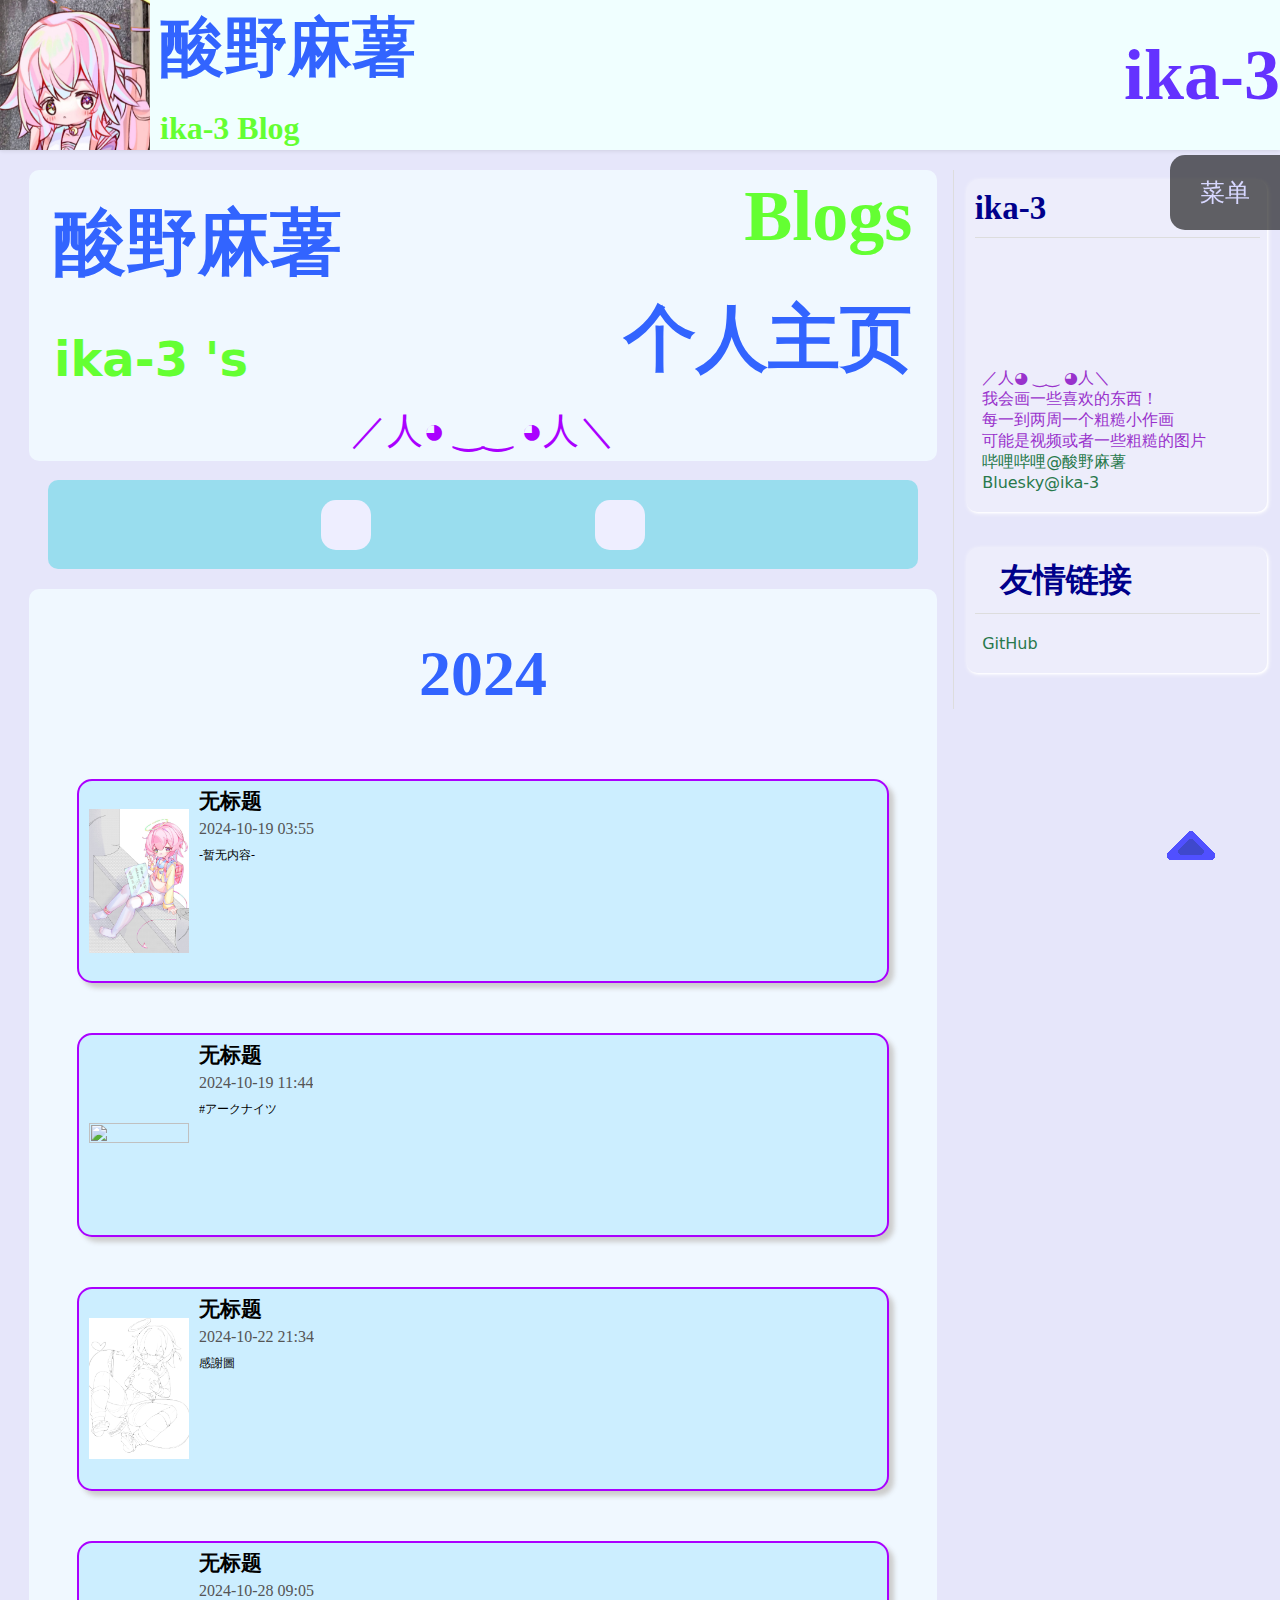
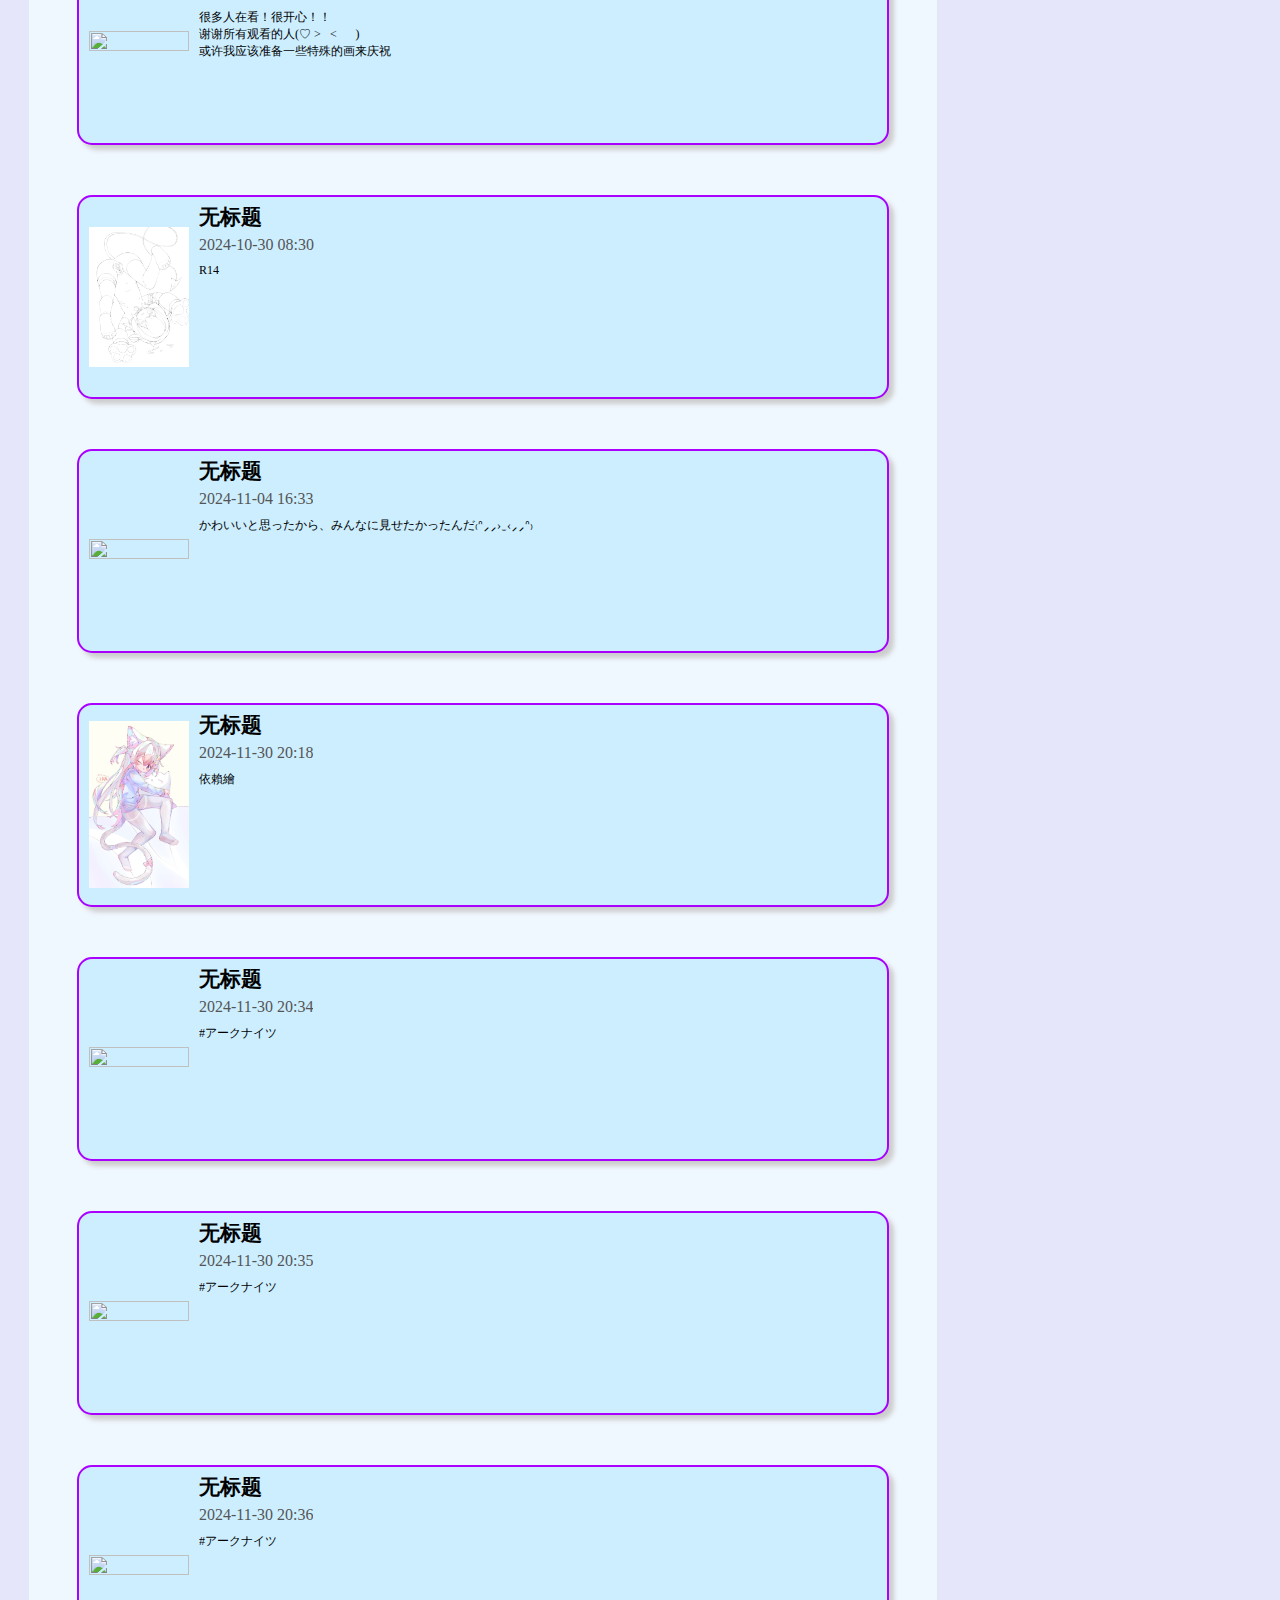
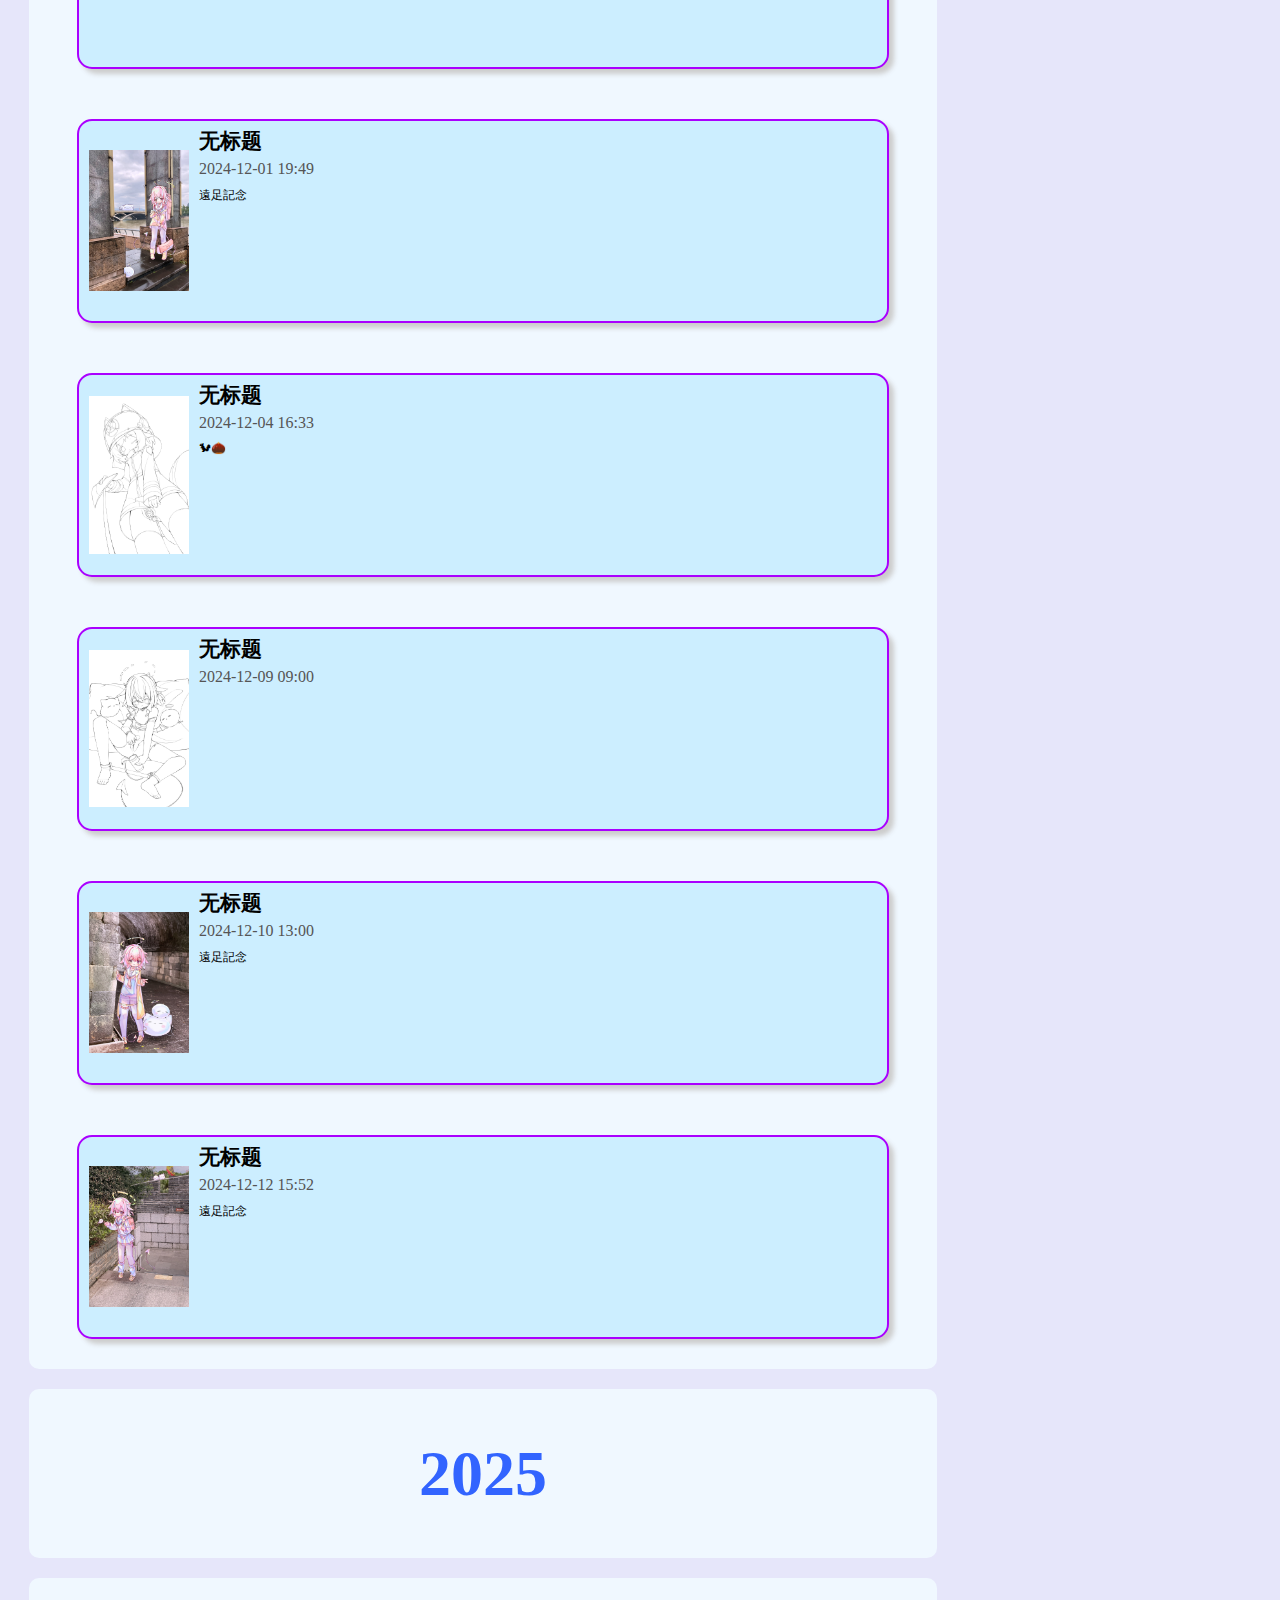
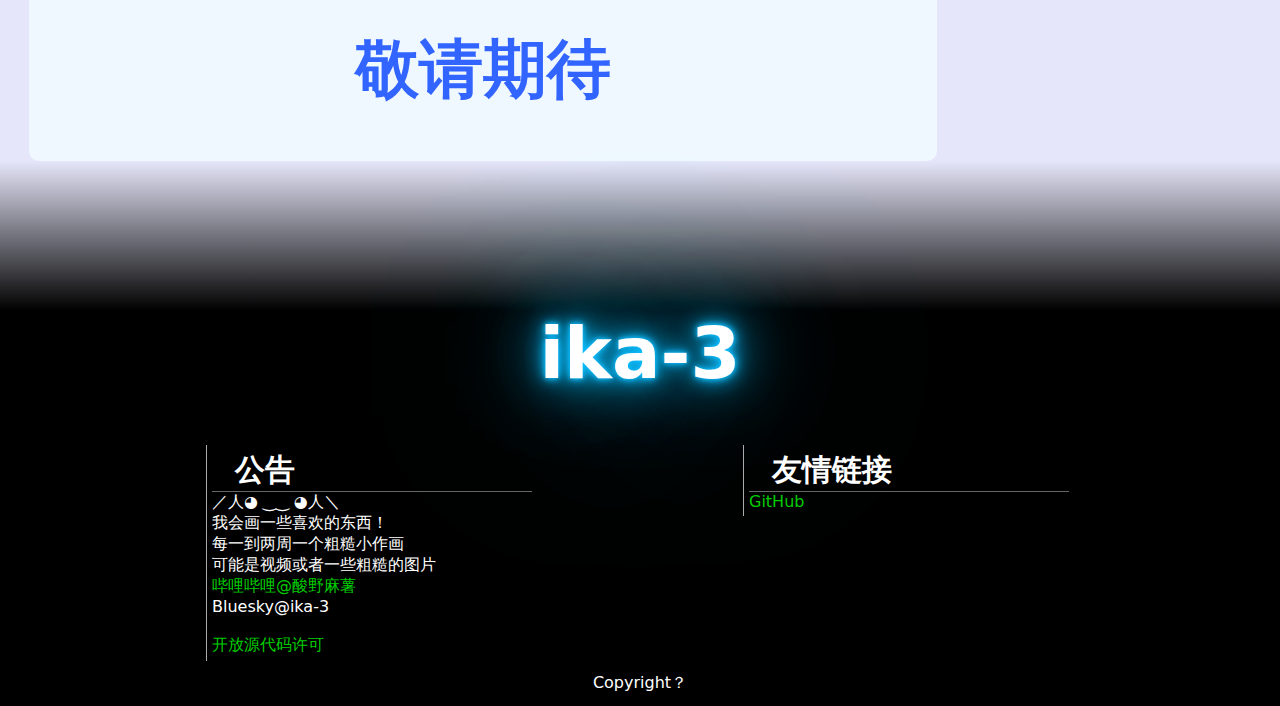
==== blogs/index.html @ 6da3a770 "Add files via upload" ====
<!DOCTYPE html>
<html>
<head>
	<meta charset="utf-8">
	<title>博客 - ika-3</title>
	<link rel="stylesheet" type="text/css" href="..\regular.css">
	<link rel="stylesheet" type="text/css" href="blog.css">
	<script type="text/javascript" language="JavaScript" src="..\jquery-3.7.1.min.js"></script>
	<script type="text/javascript" language="JavaScript" src="..\regular.js"></script>
</head>
<body>
	<header class="normal-header">
		<img src="../media/icon-square.png" class="normal-header-icon">
		<div class="normal-header-main">
			<div class="normal-header-left">
				<font class="normal-header-left-t1">酸野麻薯</font><br>
				<font class="normal-header-left-t2">ika-3 Blog</font>
			</div>
			<div class="normal-header-right">
				<b>ika-3</b>
			</div>
		</div>
	</header>
<div class="main-flex">
<div class="main-box">
	<section id="section0">
		<div class="section0-box1">
			<div class="s-b-1-1">酸野麻薯</div>
			<div class="s-b-1-2">ika-3 's</div>
		</div>
		<div class="section0-box2">
			<div class="s-b-2-1"><b>Blogs</b></div>
			<div class="s-b-2-2">个人主页</div>
		</div>
		<div class="section0-bottom">／人◕ ‿‿ ◕人＼</div>
	</section>
		<div class="setting-box">
			<input type="checkbox" id="darkmode-chb" class="setting-chb">
			<label for="darkmode-chb" class="darkmode-chb-lable setting-chb-lable"></label>
			<input type="checkbox" id="greenmode-chb" class="setting-chb">
			<label for="greenmode-chb" class="greenmode-chb-lable setting-chb-lable"></label>
		</div>
	<section id="section1">
		<h1>2024</h1>
		<div class="bookcard-box">
			<a href="2024101901.html" class="bookcard" target="_blank">
				<img src="../media/pic/2024101901.jpg" class="bookcard-cover">
				<div class="bookcard-informationbox">
					<div class="bookcard-infobox">
						<div class="bookcard-info">
							<p class="bookcard-title">无标题</p>
							<p class="bookcard-author">2024-10-19 03:55</p>
						</div>
					</div>
					<div class="bookcard-introductionbox">
						<p class="bookcard-introduction">-暂无内容-</p>
					</div>
				</div>
			</a>
			<a href="2024101902.html" class="bookcard" target="_blank">
				<img src="../media/cover/none.png" class="bookcard-cover">
				<div class="bookcard-informationbox">
					<div class="bookcard-infobox">
						<div class="bookcard-info">
							<p class="bookcard-title">无标题</p>
							<p class="bookcard-author">2024-10-19 11:44</p>
						</div>
					</div>
					<div class="bookcard-introductionbox">
						<p class="bookcard-introduction">#アークナイツ</p>
					</div>
				</div>
			</a>
			<a href="2024102201.html" class="bookcard" target="_blank">
				<img src="../media/pic/2024102201.jpg" class="bookcard-cover">
				<div class="bookcard-informationbox">
					<div class="bookcard-infobox">
						<div class="bookcard-info">
							<p class="bookcard-title">无标题</p>
							<p class="bookcard-author">2024-10-22 21:34</p>
						</div>
					</div>
					<div class="bookcard-introductionbox">
						<p class="bookcard-introduction">感謝圖</p>
					</div>
				</div>
			</a>
			<a href="2024102801.html" class="bookcard" target="_blank">
				<img src="../media/pic/2024102801.jpg" class="bookcard-cover">
				<div class="bookcard-informationbox">
					<div class="bookcard-infobox">
						<div class="bookcard-info">
							<p class="bookcard-title">无标题</p>
							<p class="bookcard-author">2024-10-28 09:05</p>
						</div>
					</div>
					<div class="bookcard-introductionbox">
						<p class="bookcard-introduction">很多人在看！很开心！！<br>谢谢所有观看的人(♡ >𖥦<⸝⸝)<br>或许我应该准备一些特殊的画来庆祝</p>
					</div>
				</div>
			</a>
			<a href="2024103001.html" class="bookcard" target="_blank">
				<img src="../media/pic/2024103001.jpg" class="bookcard-cover">
				<div class="bookcard-informationbox">
					<div class="bookcard-infobox">
						<div class="bookcard-info">
							<p class="bookcard-title">无标题</p>
							<p class="bookcard-author">2024-10-30 08:30</p>
						</div>
					</div>
					<div class="bookcard-introductionbox">
						<p class="bookcard-introduction">R14</p>
					</div>
				</div>
			</a>
			<a href="2024110401.html" class="bookcard" target="_blank">
				<img src="../media/pic/2024110401.jpg" class="bookcard-cover">
				<div class="bookcard-informationbox">
					<div class="bookcard-infobox">
						<div class="bookcard-info">
							<p class="bookcard-title">无标题</p>
							<p class="bookcard-author">2024-11-04 16:33</p>
						</div>
					</div>
					<div class="bookcard-introductionbox">
						<p class="bookcard-introduction">かわいいと思ったから、みんなに見せたかったんだ₍ᐢ⸝⸝›   ̫ ‹⸝⸝ᐢ₎</p>
					</div>
				</div>
			</a>
			<a href="2024113001.html" class="bookcard" target="_blank">
				<img src="../media/pic/2024113001.jpg" class="bookcard-cover">
				<div class="bookcard-informationbox">
					<div class="bookcard-infobox">
						<div class="bookcard-info">
							<p class="bookcard-title">无标题</p>
							<p class="bookcard-author">2024-11-30 20:18</p>
						</div>
					</div>
					<div class="bookcard-introductionbox">
						<p class="bookcard-introduction">依賴繪</p>
					</div>
				</div>
			</a>
			<a href="2024113002.html" class="bookcard" target="_blank">
				<img src="../media/pic/2024113002.jpg" class="bookcard-cover">
				<div class="bookcard-informationbox">
					<div class="bookcard-infobox">
						<div class="bookcard-info">
							<p class="bookcard-title">无标题</p>
							<p class="bookcard-author">2024-11-30 20:34</p>
						</div>
					</div>
					<div class="bookcard-introductionbox">
						<p class="bookcard-introduction">#アークナイツ</p>
					</div>
				</div>
			</a>
			<a href="2024113003.html" class="bookcard" target="_blank">
				<img src="../media/pic/2024113003.jpg" class="bookcard-cover">
				<div class="bookcard-informationbox">
					<div class="bookcard-infobox">
						<div class="bookcard-info">
							<p class="bookcard-title">无标题</p>
							<p class="bookcard-author">2024-11-30 20:35</p>
						</div>
					</div>
					<div class="bookcard-introductionbox">
						<p class="bookcard-introduction">#アークナイツ</p>
					</div>
				</div>
			</a>
			<a href="2024113004.html" class="bookcard" target="_blank">
				<img src="../media/pic/2024113004.jpg" class="bookcard-cover">
				<div class="bookcard-informationbox">
					<div class="bookcard-infobox">
						<div class="bookcard-info">
							<p class="bookcard-title">无标题</p>
							<p class="bookcard-author">2024-11-30 20:36</p>
						</div>
					</div>
					<div class="bookcard-introductionbox">
						<p class="bookcard-introduction">#アークナイツ</p>
					</div>
				</div>
			</a>
			<a href="2024120101.html" class="bookcard" target="_blank">
				<img src="../media/pic/2024120101.jpg" class="bookcard-cover">
				<div class="bookcard-informationbox">
					<div class="bookcard-infobox">
						<div class="bookcard-info">
							<p class="bookcard-title">无标题</p>
							<p class="bookcard-author">2024-12-01 19:49</p>
						</div>
					</div>
					<div class="bookcard-introductionbox">
						<p class="bookcard-introduction">遠足記念</p>
					</div>
				</div>
			</a>
			<a href="2024120401.html" class="bookcard" target="_blank">
				<img src="../media/pic/2024120401.jpg" class="bookcard-cover">
				<div class="bookcard-informationbox">
					<div class="bookcard-infobox">
						<div class="bookcard-info">
							<p class="bookcard-title">无标题</p>
							<p class="bookcard-author">2024-12-04 16:33</p>
						</div>
					</div>
					<div class="bookcard-introductionbox">
						<p class="bookcard-introduction">🐿🌰</p>
					</div>
				</div>
			</a>
			<a href="2024120901.html" class="bookcard" target="_blank">
				<img src="../media/pic/2024120901.jpg" class="bookcard-cover">
				<div class="bookcard-informationbox">
					<div class="bookcard-infobox">
						<div class="bookcard-info">
							<p class="bookcard-title">无标题</p>
							<p class="bookcard-author">2024-12-09 09:00</p>
						</div>
					</div>
					<div class="bookcard-introductionbox">
						<p class="bookcard-introduction"></p>
					</div>
				</div>
			</a>
			<a href="2024121010.html" class="bookcard" target="_blank">
				<img src="../media/pic/2024121010.jpg" class="bookcard-cover">
				<div class="bookcard-informationbox">
					<div class="bookcard-infobox">
						<div class="bookcard-info">
							<p class="bookcard-title">无标题</p>
							<p class="bookcard-author">2024-12-10 13:00</p>
						</div>
					</div>
					<div class="bookcard-introductionbox">
						<p class="bookcard-introduction">遠足記念</p>
					</div>
				</div>
			</a>
			<a href="2024121210.html" class="bookcard" target="_blank">
				<img src="../media/pic/2024121210.jpg" class="bookcard-cover">
				<div class="bookcard-informationbox">
					<div class="bookcard-infobox">
						<div class="bookcard-info">
							<p class="bookcard-title">无标题</p>
							<p class="bookcard-author">2024-12-12 15:52</p>
						</div>
					</div>
					<div class="bookcard-introductionbox">
						<p class="bookcard-introduction">遠足記念</p>
					</div>
				</div>
			</a>
		</div>
	</section>
	<section id="section2">
		<h1>2025</h1>
	</section>
	<section id="section3">
		<h1>敬请期待</h1>
	</section>
</div>
<div class="main-sidebox">
	<div class="main-sidebox-section">
		<div class="main-sidebox-section-h">ika-3</div>
		<div class="main-sidebox-siteicon-pic"></div>
		<script>sidebox_notice();</script><noscript>这里需要使用 JavaScript 进行加载！</noscript>
	</div>
	<div class="main-sidebox-section">
		<div class="main-sidebox-section-h"><i class="fas fa-link"></i>友情链接</div>
		<script>sidebox_links();</script><noscript>这里需要使用 JavaScript 进行加载！</noscript>
	</div>
</div>
</div>
	<footer>
		<div class="footer-linear-gradient"></div>
		<div class="footer-top">ika-3</div>
		<div class="footer-main">
			<div class="footer-section">
				<div class="footer-section-h"><i class="fas fa-list"></i>公告</div>
				<script>footer_notice();</script><noscript>这里需要使用 JavaScript 进行加载！</noscript><br>
				<br><a href="LICENSE.html">开放源代码许可</a>
			</div>
			<div class="footer-section">
				<div class="footer-section-h"><i class="fas fa-link"></i>友情链接</div>
				<script>footer_links();</script><noscript>这里需要使用 JavaScript 进行加载！</noscript>
			</div>
		</div>
		<div class="footer-bottom"><script>copyright();</script><noscript>这里需要使用 JavaScript 进行加载Copyright！<br>Copyright？</noscript></div>
	</footer>
	<header class="flex-header flex-header-hide" id="FlexHeader">
		<div class="header-main">
			<ul class="header-left">
				<li class="header-icon-box header-left-li">
					<a href="index.html" title="EFH5"><img src="media/icon.png" class="header-icon"></a>
				</li>
				<li class="header-left-li"><a href="..\index.html" class="header-at">首页</a></li>
				<li class="header-left-li"><a href="index.html">博客</a></li>
				<li class="header-left-li"><a href="new.html">最新</a></li>
				<li class="header-left-li"><a href="https://space.bilibili.com/3493121195248214/"><i class="fas fa-link"></i>哔哩哔哩</a></li>
				<li class="header-left-li"><a href="https://bsky.app/profile/ika-3.bsky.social/"><i class="fas fa-link"></i>Bluesky</a></li>
			</ul>
		</div>
	</header>
	<nav class="page-nav">
		<input type="checkbox" id="nav-chb">
		<label for="nav-chb" class="page-nav-lable">菜单</label>
		<div id="nav-box">
			<ul>
				<li class="page-nav-li"><a href="#section0" id="pnav0" class="page-nav-a page-nav-at">页首</a></li>
				<li class="page-nav-li"><a href="#section1" id="pnav1" class="page-nav-a">2024</a></li>
				<li class="page-nav-li"><a href="#section2" id="pnav2" class="page-nav-a">2025</a></li>
				<li class="page-nav-li"><a href="#section2" id="pnav3" class="page-nav-a">敬请期待</a></li>
				<li class="page-nav-li"><a href="#" class="page-nav-a">回到顶部</a></li>
			</ul>
		</div>
		<script>
			$(function() {
				$(window).scroll(function() {
					//为页面添加页面滚动监听事件
					var wst = $(window).scrollTop() //滚动条距离顶端值
					console.log("滚动条距离顶端值:" + wst)
					var len = 4;
					for (i = 0; i < len; i++) { //加循环
						console.log("section" + i + "距离顶端值:" + $("#section" + i).offset().top);
						var next = i + 1;
						var itemOffsetTop = $("#section" + i).offset().top;
						console.log(i);
						if (i === (len - 1)) {
							var condition = itemOffsetTop <= wst;
						} else {
							var itemNextOffsetTop = $("#section" + next).offset().top;
							var condition = itemOffsetTop <= wst && itemNextOffsetTop >= wst;
						}
						if (condition) { //判断滚动条位置
							$('a').removeClass("page-nav-at"); //清除c类
							$("#pnav" + i).addClass("page-nav-at"); //给当前导航加c类
						}
					}
				})
				$('#nav a').click(function() {
					$('#nav a').removeClass("c");
					$(this).addClass("c");
				});
			});
		</script>
		<a href="#" class="back-to-top"></a>
	</nav>
</body>
</html>
---- blogs/blog.css ----
/* Style */
/* blog styles */
:root{
	--bookcard-bgcolor:#CEF;
	--bookcard-color:#000;
	--bookcard-author-color:#555;}
@media (prefers-color-scheme: dark){
	:root{
		--bookcard-bgcolor:#004;
		--bookcard-color:#C4C8F2;
		--bookcard-author-color:#AEFD;
	}
}
.colorfulmode{
	--bookcard-bgcolor:#CEF;
	--bookcard-color:#000;
	--bookcard-author-color:#555;}
.darkmode{
	--bookcard-bgcolor:#004;
	--bookcard-color:#C4C8F2;
	--bookcard-author-color:#AEFD;}
/*article*/
article{font-family: miui,"Microsoft YaHei", "WenQuanYi Micro Hei", system-ui,-apple-system,"lucida grande", "lucida sans unicode", lucida, helvetica, "Hiragino Sans GB", BlinkMacSystemFont,Segoe UI,Helvetica Neue,Helvetica,Arial,sans-serif,Apple Color Emoji,Segoe UI Emoji,Segoe UI Symbol, "MiSans";}
article h1{
	border-top: 1px solid #A0F;
	border-bottom: 1px solid #A0F;
	clear: both;}
article h2,article h3,article h4{
	border-top: 1px solid #3264FF;
	border-bottom: 1px solid #3264FF;
	clear: both;
	text-align: center;}
article h3{color: #3264FF;}
article h3 a{color: #3264FF;}
.content-box{
	clear: both;
}
/*content in book*/
.content1{
	font-family: "MiSans";
	font-weight: 900;
	margin-left: 6%;}
.content1-{
	font-family: "MiSans";
	font-weight: 900;
	margin-left: 6%;
	color: #AAA;}
.content1-:hover{
	font-family: "MiSans";
	font-weight: 900;
	margin-left: 6%;
	color: #AAA;}
.content2{
	font-family: "MiSans";
	font-weight: 700;
	margin-left: 8%;}
.content2-{
	font-family: "MiSans";
	font-weight: 700;
	margin-left: 6%;
	color: #AAA;}
.content2-:hover{
	font-family: "MiSans";
	font-weight: 700;
	margin-left: 6%;
	color: #AAA;}
.content3{
	font-family: "MiSans";
	font-weight: 500;
	margin-left: 10%;}
.content3-{
	font-family: "MiSans";
	font-weight: 500;
	margin-left: 6%;
	color: #AAA;}
.content3-:hover{
	font-family: "MiSans";
	font-weight: 500;
	margin-left: 6%;
	color: #AAA;}
/*picture*/
.title-pic{
	width: 100%;}
.book-pic{
	width: auto;
	max-width: 100%;
	max-height: calc(100vh - 100px);
	clear: left;
	box-shadow: 3px 3px 3px #c7c7c7;}
/*others*/
#nav-box{
	width: 33%;
	right: calc(10px - 33%);
	overflow-y: auto;}
.bookcard,#section2{
	-webkit-touch-callout: none;
	-webkit-user-select: none;
	-khtml-user-select: none;
	-moz-user-select: none;
	-ms-user-select: none;
	user-select: none;}
/* article parts */
/*bookinfo*/
.bookinfo{
	display: flex;flex-wrap: nowrap;
}
.bookinfo-box{
	padding: 0 3%;
}
.cover{
	margin: 0 5%;
	border-style: solid solid solid solid;
	border-width: 1px;
	border-radius: 0.5em;
	border: 1px solid #146eb4;
	box-shadow: 5px 5px 5px #c7c7c7;}
@media (orientation: portrait){
	.bookinfo{flex-direction: row;}
	.cover{max-width: 50%;height: fit-content;max-height: 50vh;}
}
@media (orientation: landscape){
	.bookinfo{flex-direction: row;}
	.cover{max-width: 23%;height: fit-content;}
}
/* Tools小部件 */
/* book card */
.bookcard-chb-lable::before{content: "\F00B";font-family: "Font Awesome 6 Free";font-weight: 900;}
#bookcard-chb:checked ~ .bookcard-chb-lable::before{content: "\F009";}

.bookcard-box{
	display: flex;
	justify-content: space-evenly;
	flex-wrap: wrap;
	flex-direction: row;}
.bookcard{
	color: var(--bookcard-color);
	background-color: var(--bookcard-bgcolor);
	height: 200px;
	box-shadow: 5px 5px 5px #CCC;
	display: flex;
	flex-wrap: nowrap;
	align-items: center;
	overflow: hidden;
	font-family: "MiSans";
	font-weight: 500;
	transition: 1s all;}
.bookcard:focus-visible{outline: none;border: 5px solid #A0F;}
.bookcard-cover{
	width: 100px;
	margin: 10px;
	height: fit-content;
	display: block;}
.bookcard-informationbox{
	display: flex;
	flex-direction: column;
	justify-content: space-between;
	height: 100%;width: calc(100% - 120px);}
.bookcard-infobox{
	display: flex;
	flex-direction: row;
	flex-wrap: nowrap;
	align-content: center;
	justify-content: space-between;
	width: 100%;}
.bookcard-rightmask{
	width: 0;
	box-shadow: var(--bookcard-bgcolor) -1px 0px 10px 10px, var(--bookcard-bgcolor) -1px 0px 30px 20px, var(--bookcard-bgcolor) -1px 0px 40px 20px;}
.bookcard-info{
	width: max-content;
	max-width: 100%;
	display: flex;
	flex-direction: column;}
.bookcard-title{
	margin: 5px 0;
	font-size: 16pt;
	font-weight: 900;
	max-height: 42pt;
	white-space: nowrap;
	overflow: hidden;}
.bookcard-author{
	margin: 0;
	color: var(--bookcard-author-color);
	font-size:12pt;
	white-space: nowrap;
	overflow: hidden;}
.bookcard-introductionbox{
	width: 100%;
	height: calc(100% - 66px);
	display: flex;
	flex-direction: column;
	overflow: hidden;}
.bookcard-introduction{
	width: 100%;height: 100%;
	overflow: hidden;
	margin: 0;
	font-size: 9pt;}
.bookcard-intromask{
	width: 100%;
	height: 0;
	box-shadow: var(--bookcard-bgcolor) -1px 0px 15px 10px, var(--bookcard-bgcolor) -1px 0px 30px 20px;}
.bookcard{
	margin: 25px 15px;
	width: 90%;
	border-radius: 15px;
	border: 2px solid #A0F;
}
@media (orientation: landscape){
	.bookcard-box>:nth-child(1){
		border-top-left-radius: 15px;
		border-top-right-radius: 15px;
	}
	.bookcard-box>:nth-last-child(1){
		border-bottom-left-radius: 15px;
		border-bottom-right-radius: 15px;
	}
}
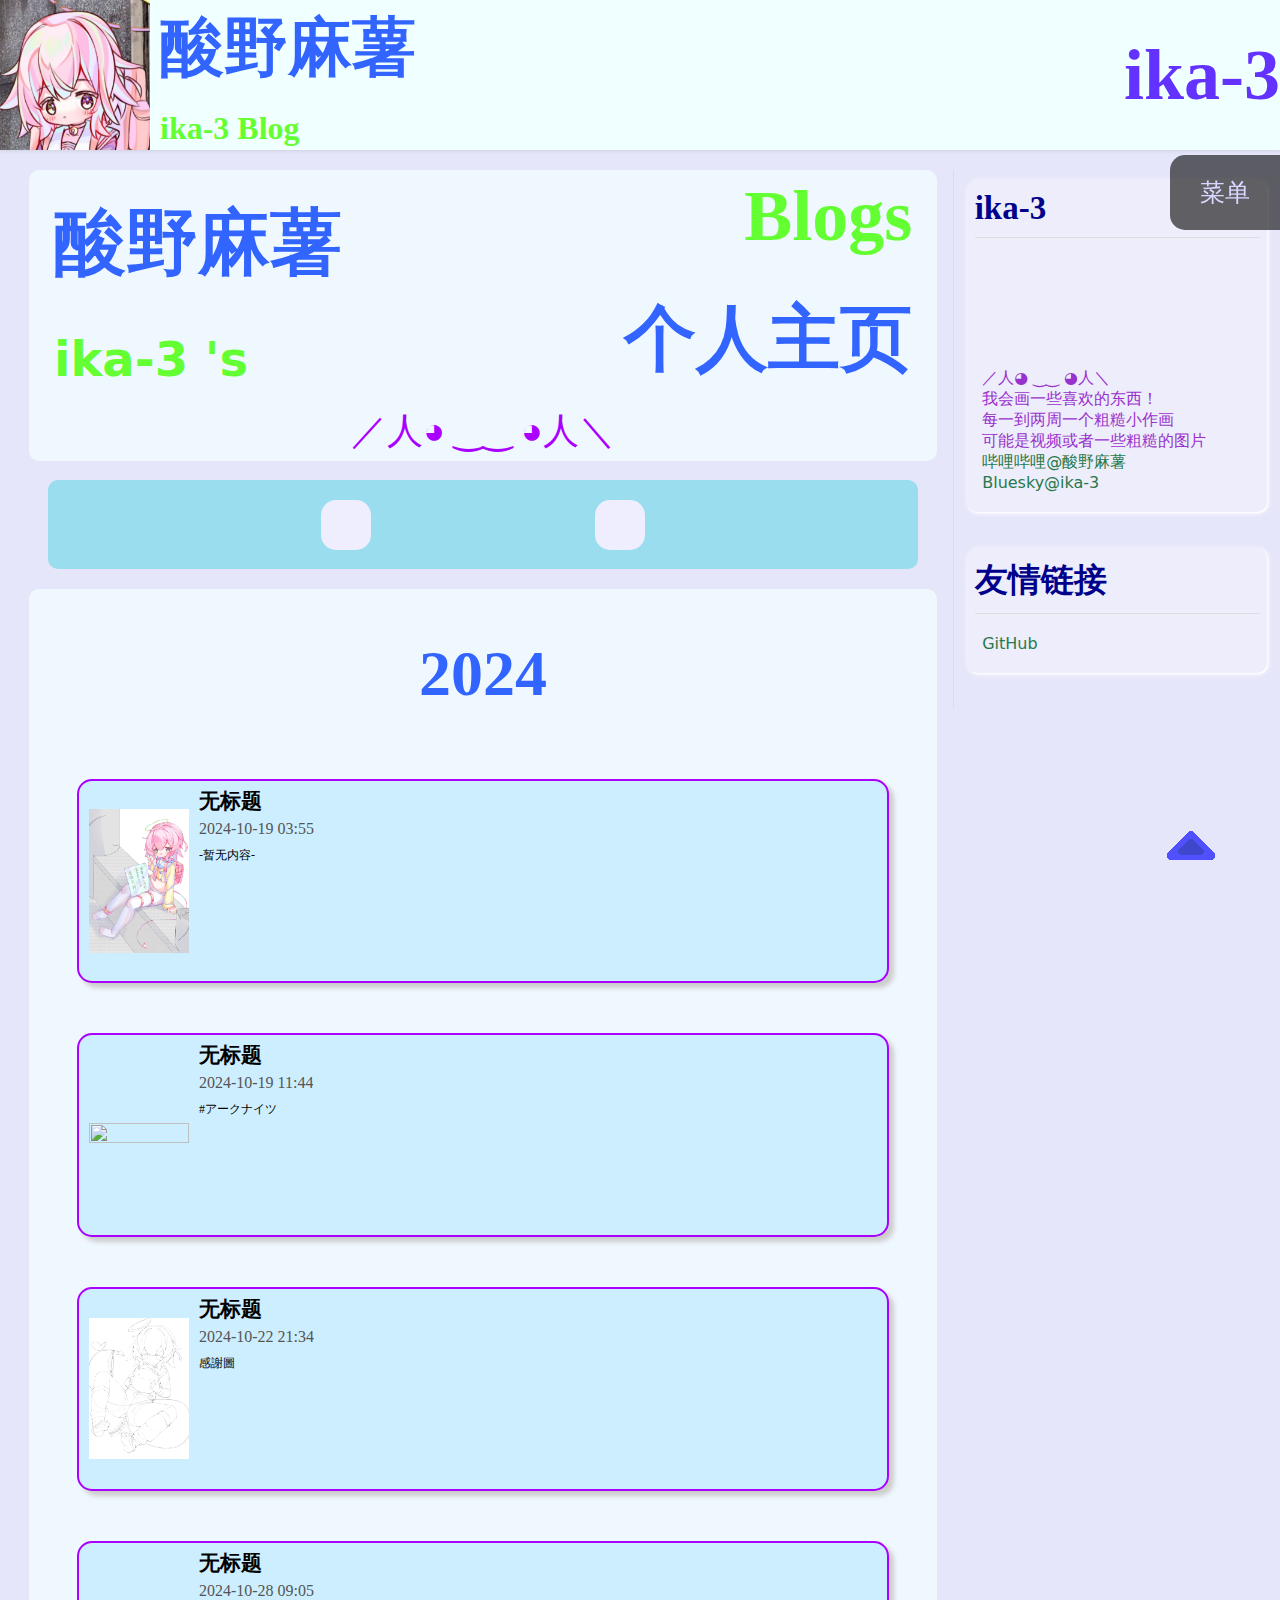
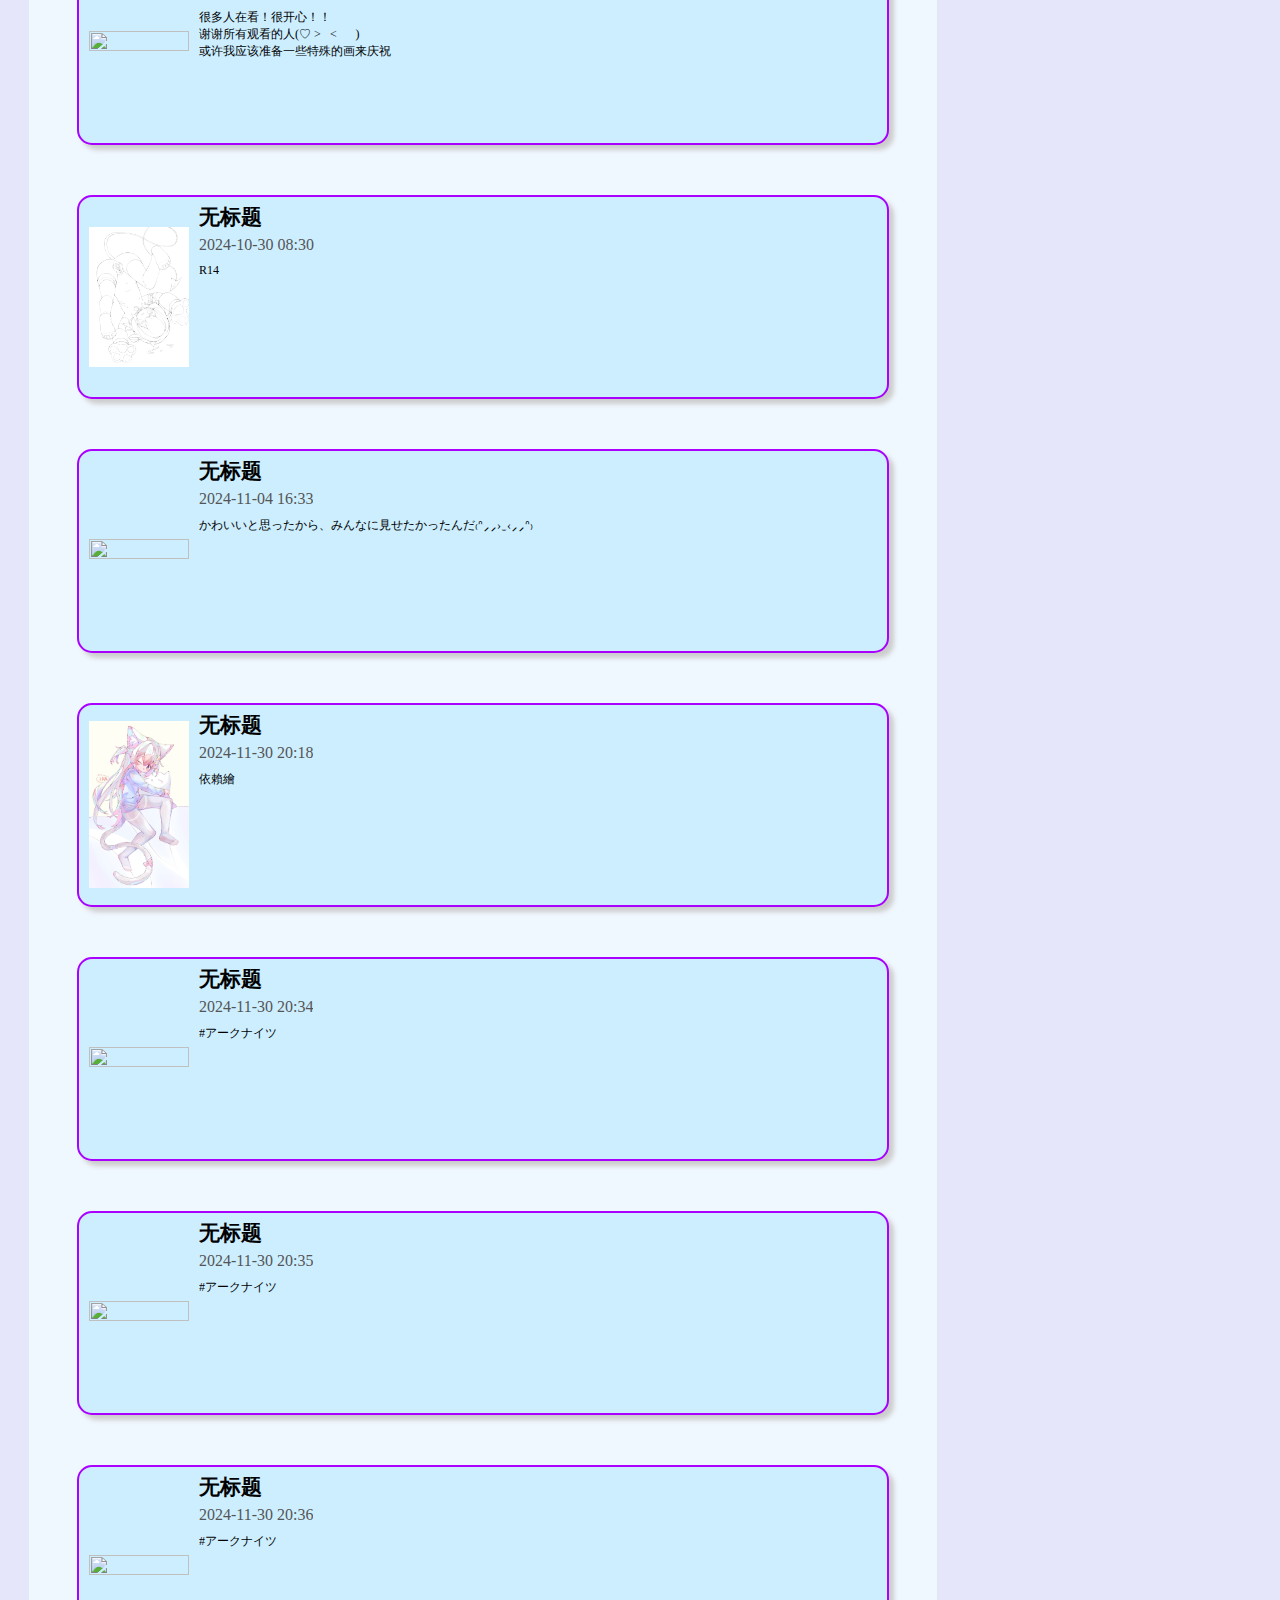
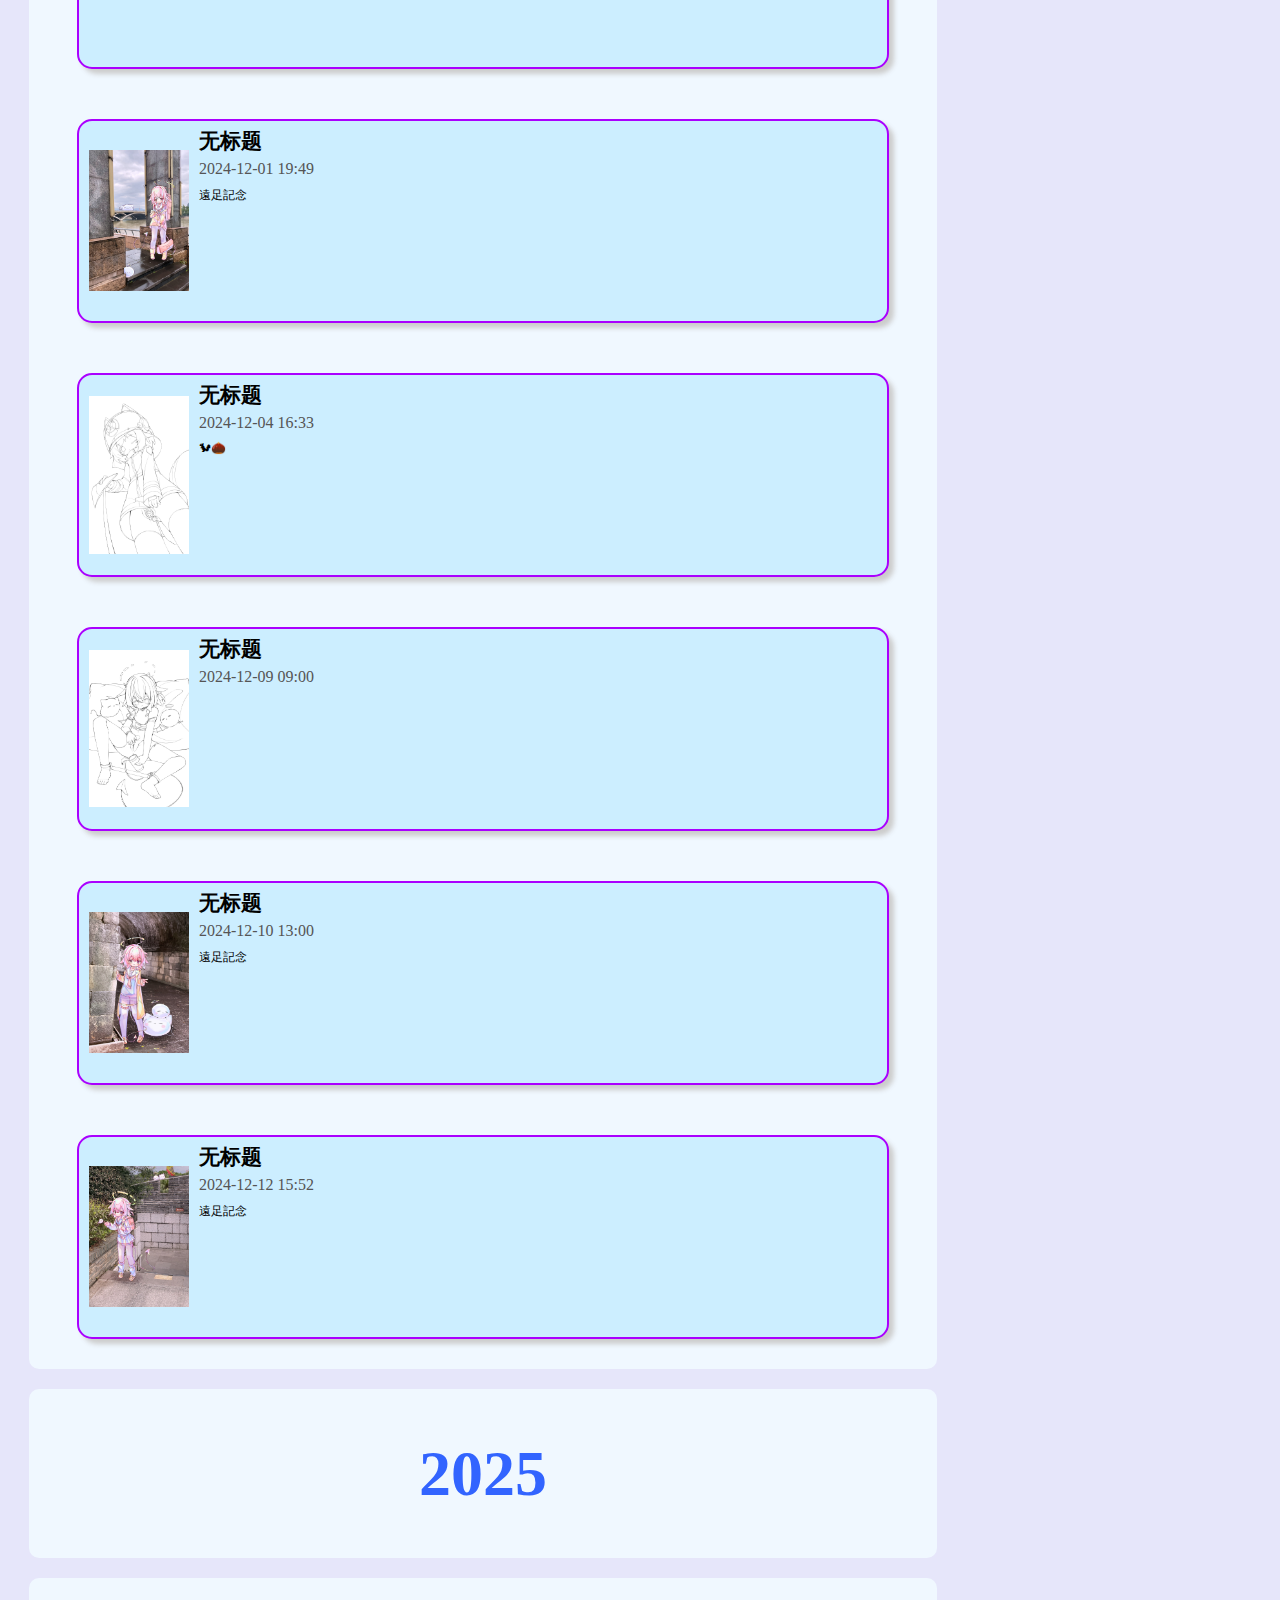
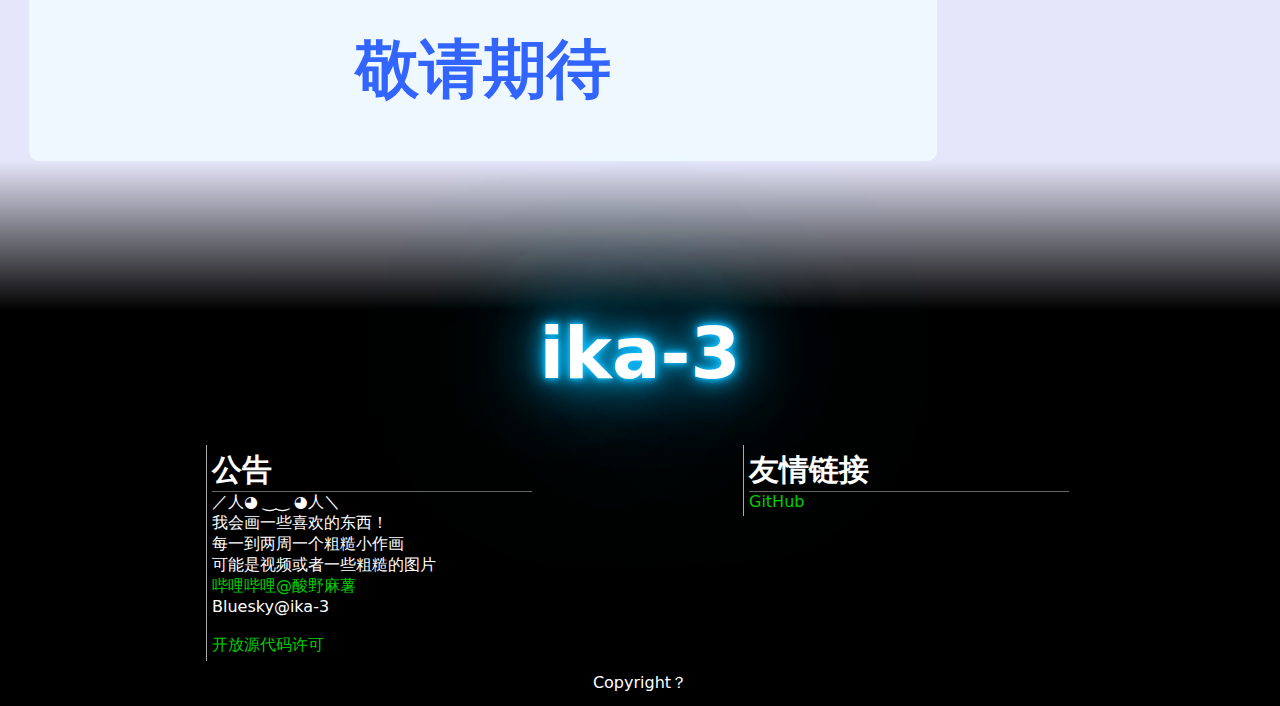
==== commit 55843640: "Add files via upload" ====
--- a/blogs/index.html
+++ b/blogs/index.html
@@ -7,6 +7,7 @@
 	<link rel="stylesheet" type="text/css" href="blog.css">
 	<script type="text/javascript" language="JavaScript" src="..\jquery-3.7.1.min.js"></script>
 	<script type="text/javascript" language="JavaScript" src="..\regular.js"></script>
+	<script src="https://kit.fontawesome.com/52169b984b.js" crossorigin="anonymous"></script>
 </head>
 <body>
 	<header class="normal-header">
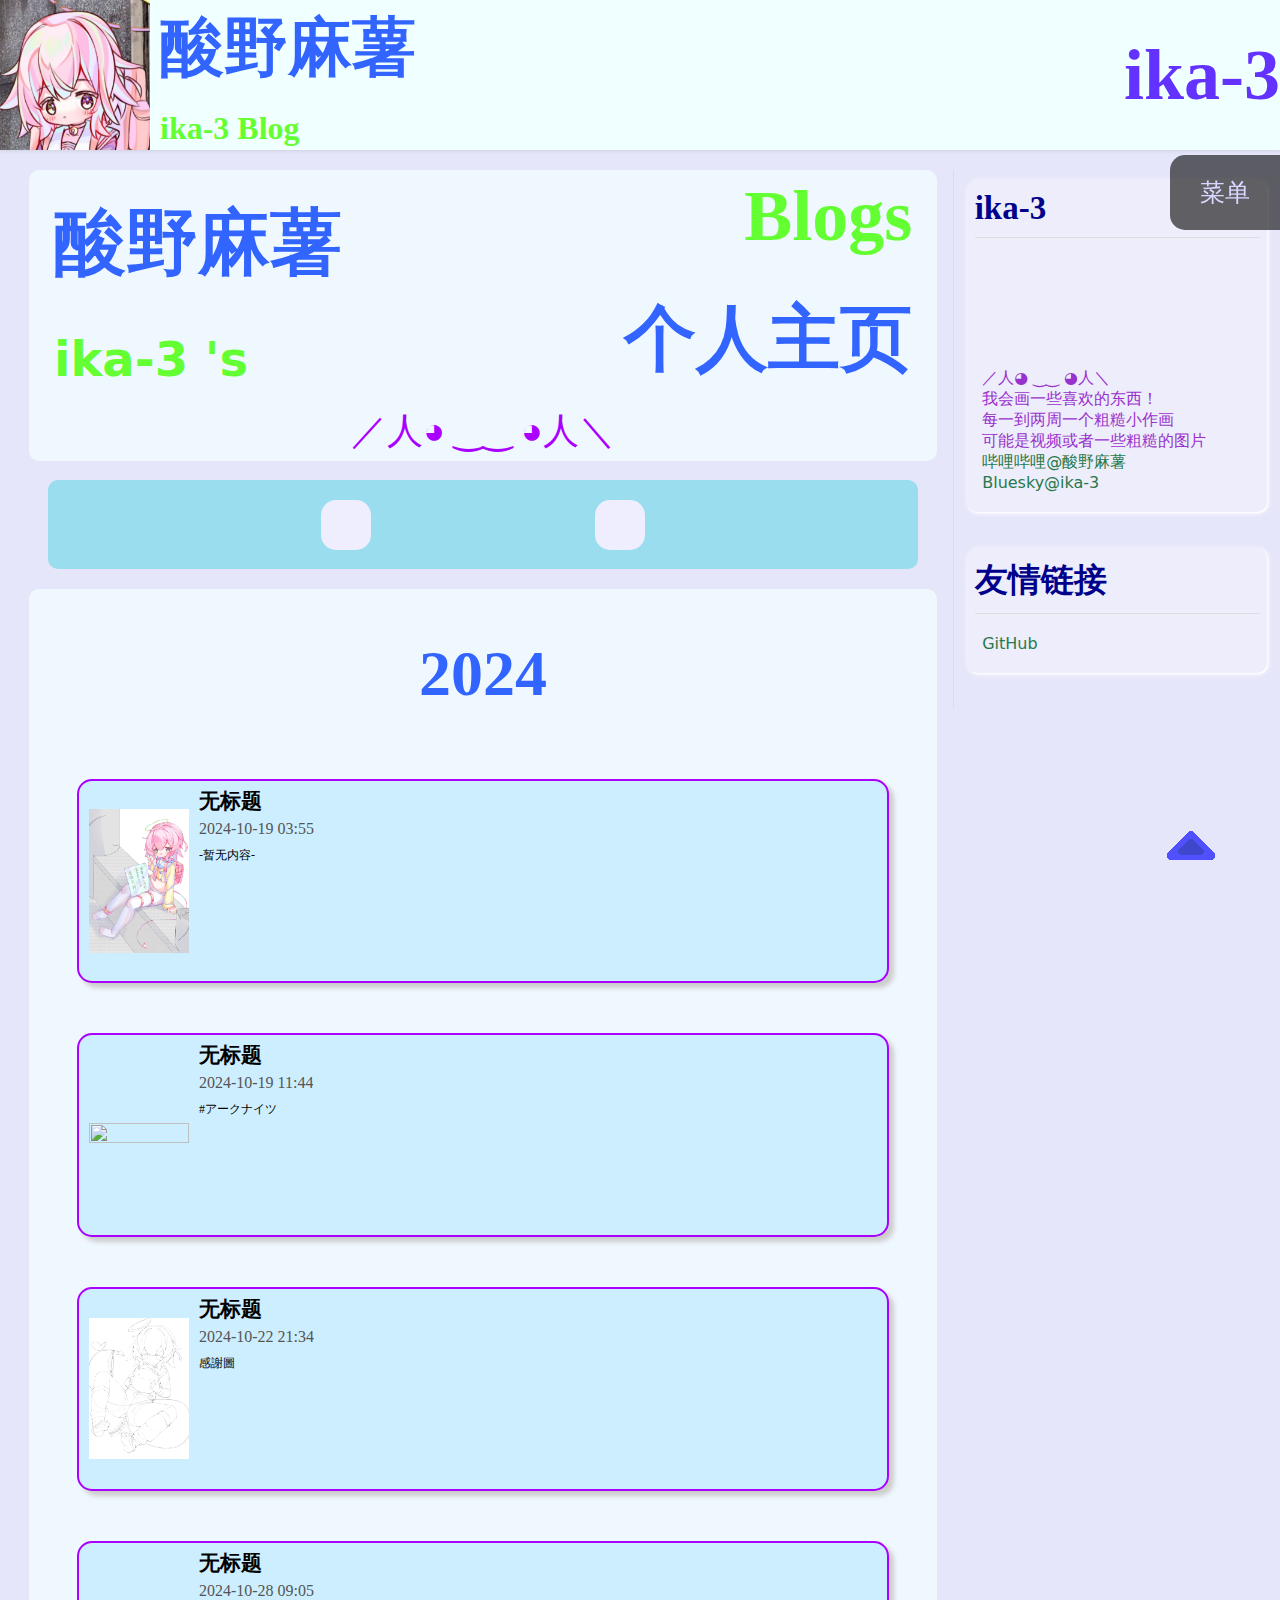
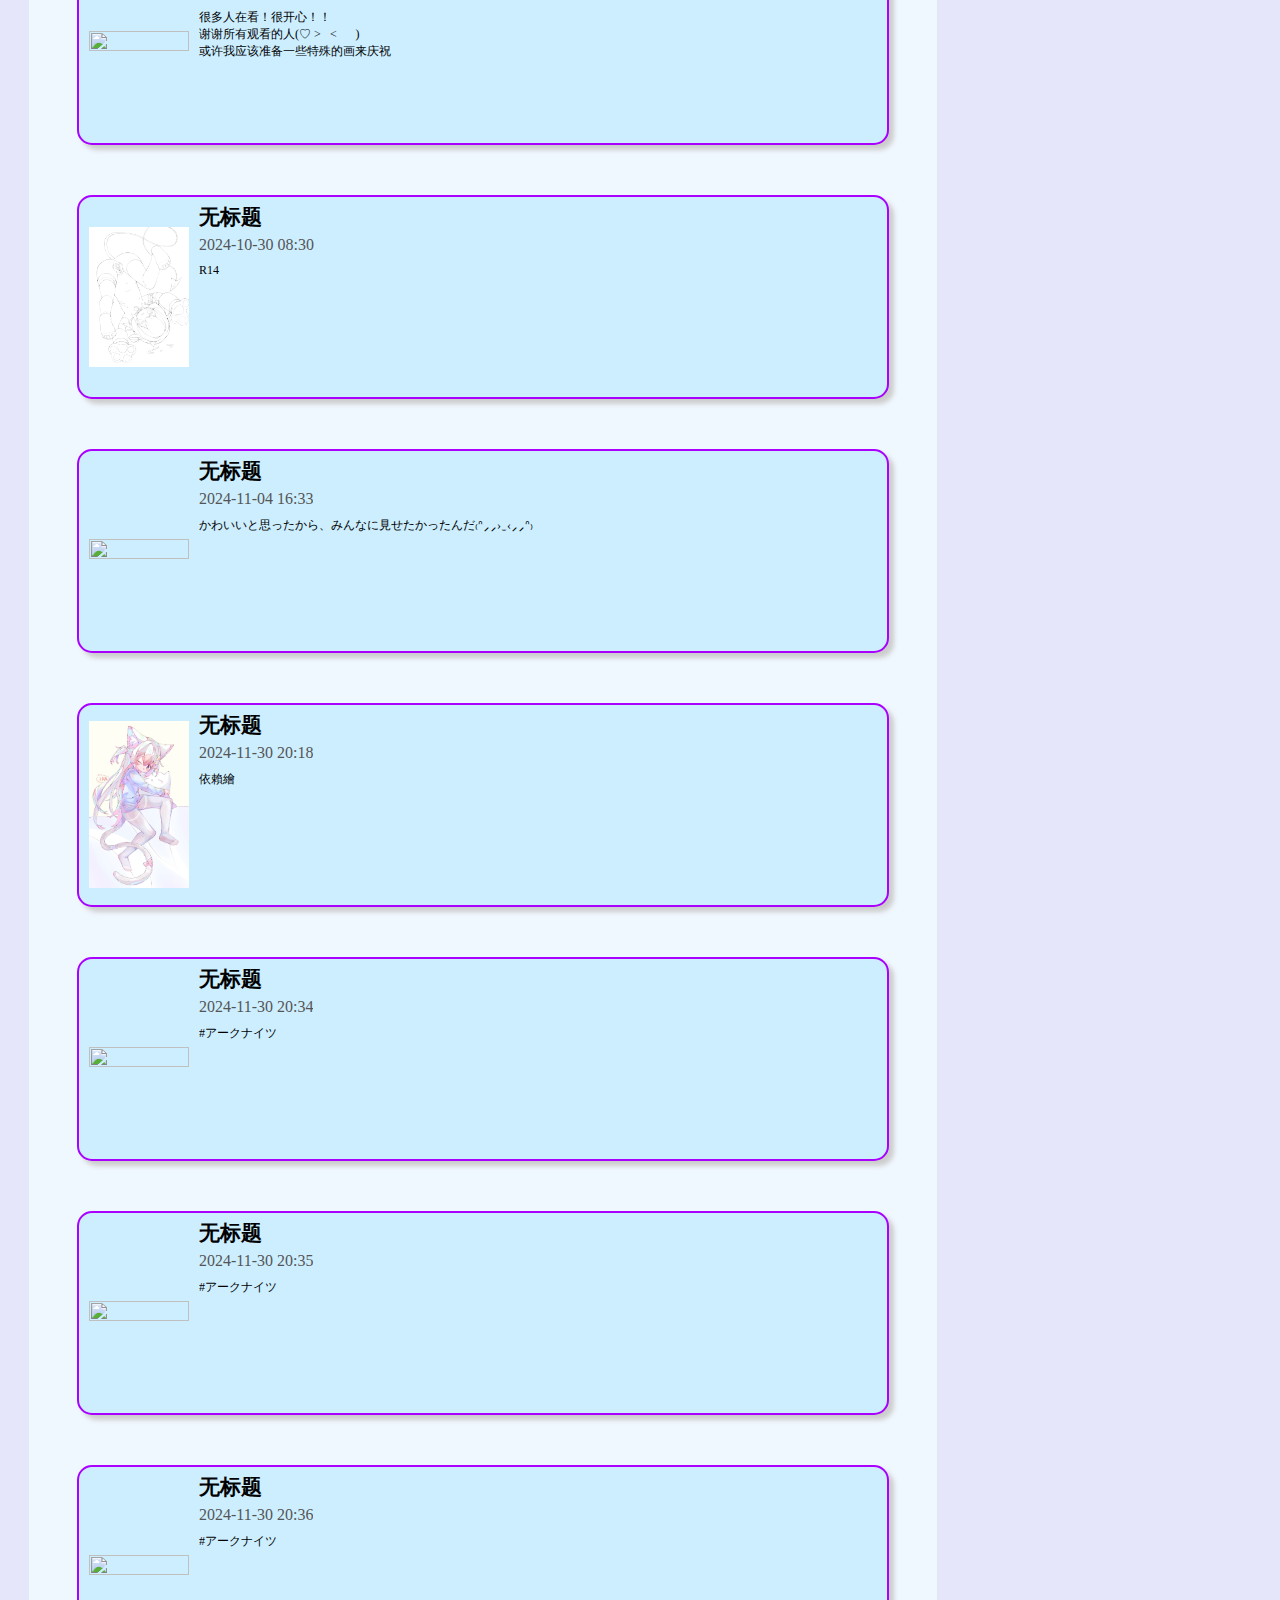
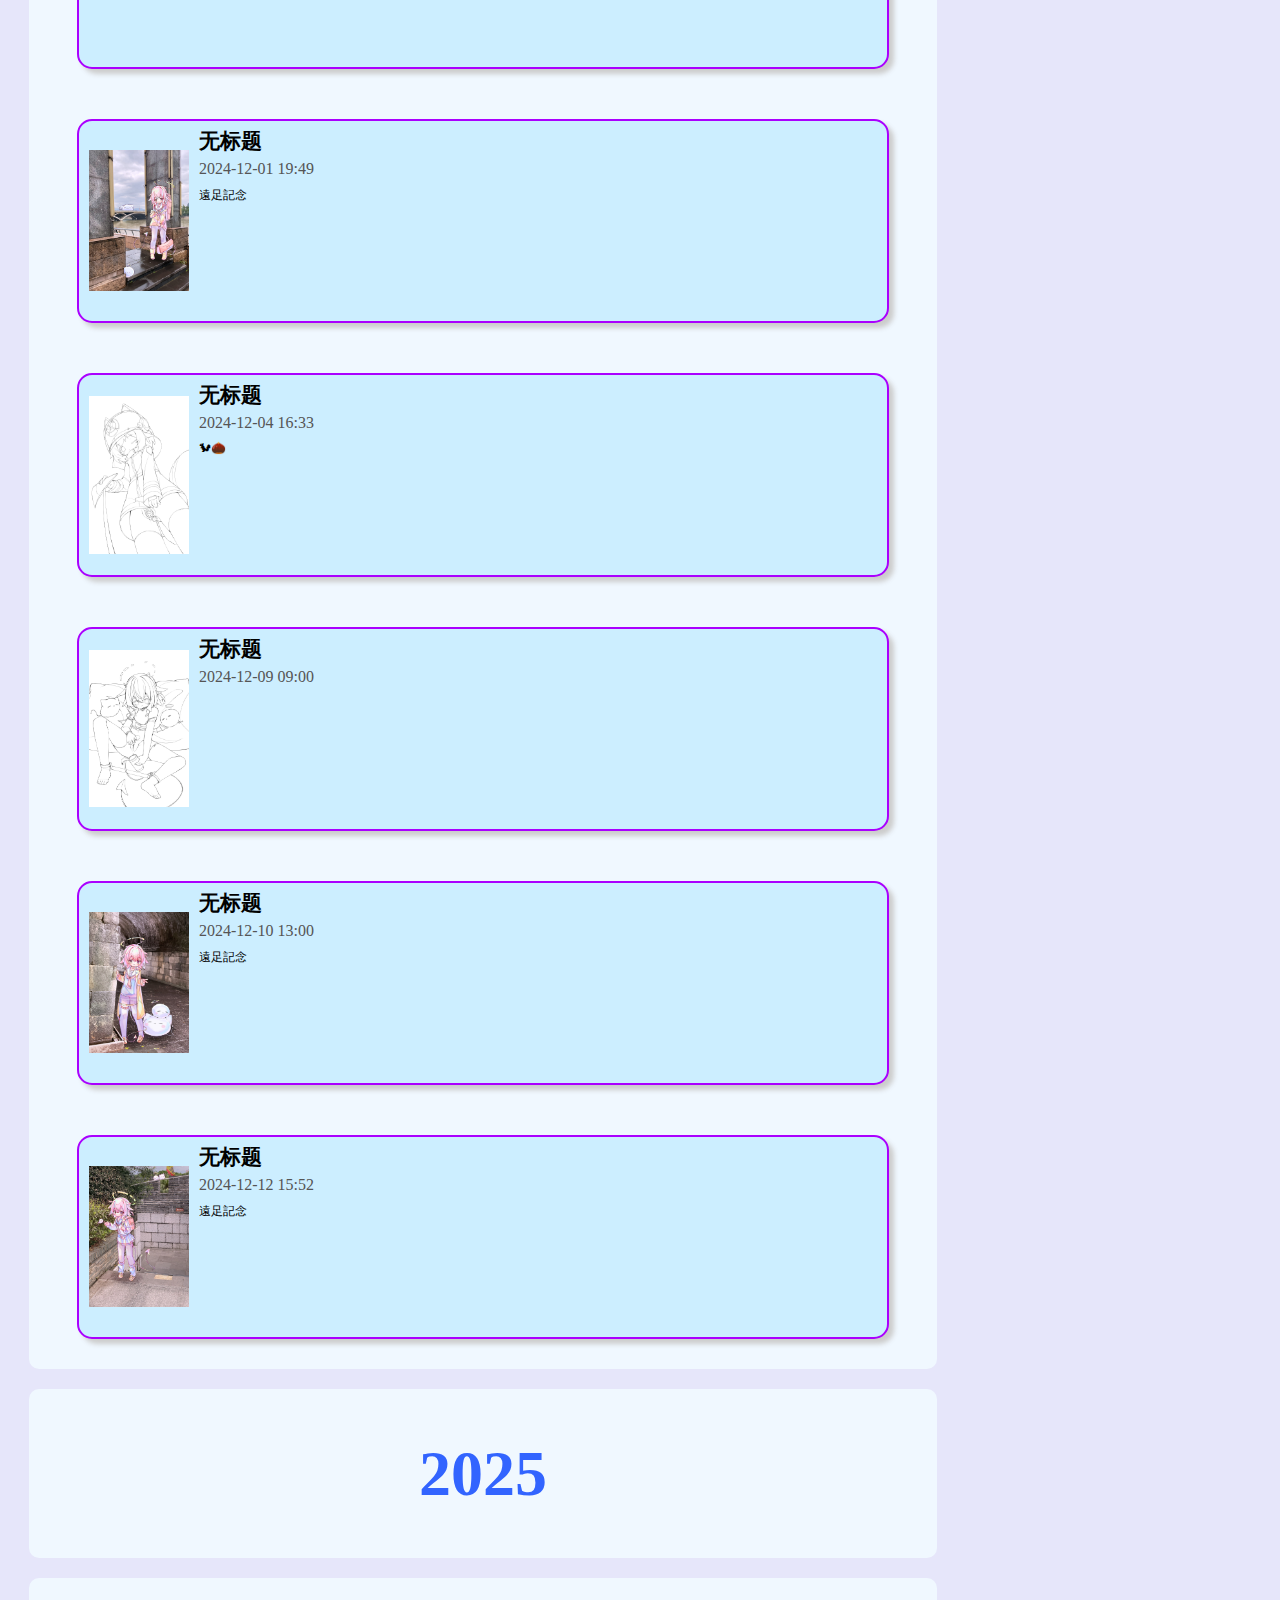
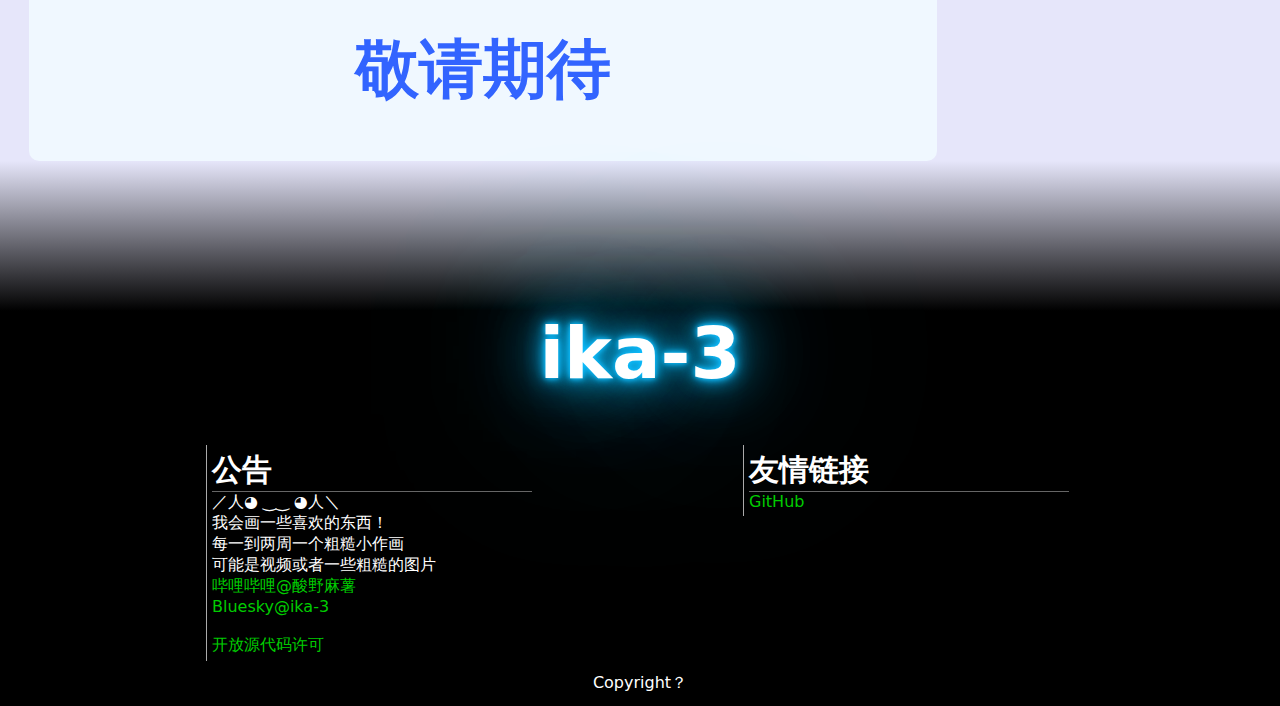
==== commit 0fcb1710: "Add files via upload" ====
--- a/blogs/index.html
+++ b/blogs/index.html
@@ -295,7 +295,7 @@
 		<div class="header-main">
 			<ul class="header-left">
 				<li class="header-icon-box header-left-li">
-					<a href="index.html" title="EFH5"><img src="media/icon.png" class="header-icon"></a>
+					<a href="../index.html" title="ika-3 Blog"><img src="../media/icon.png" class="header-icon"></a>
 				</li>
 				<li class="header-left-li"><a href="..\index.html" class="header-at">首页</a></li>
 				<li class="header-left-li"><a href="index.html">博客</a></li>
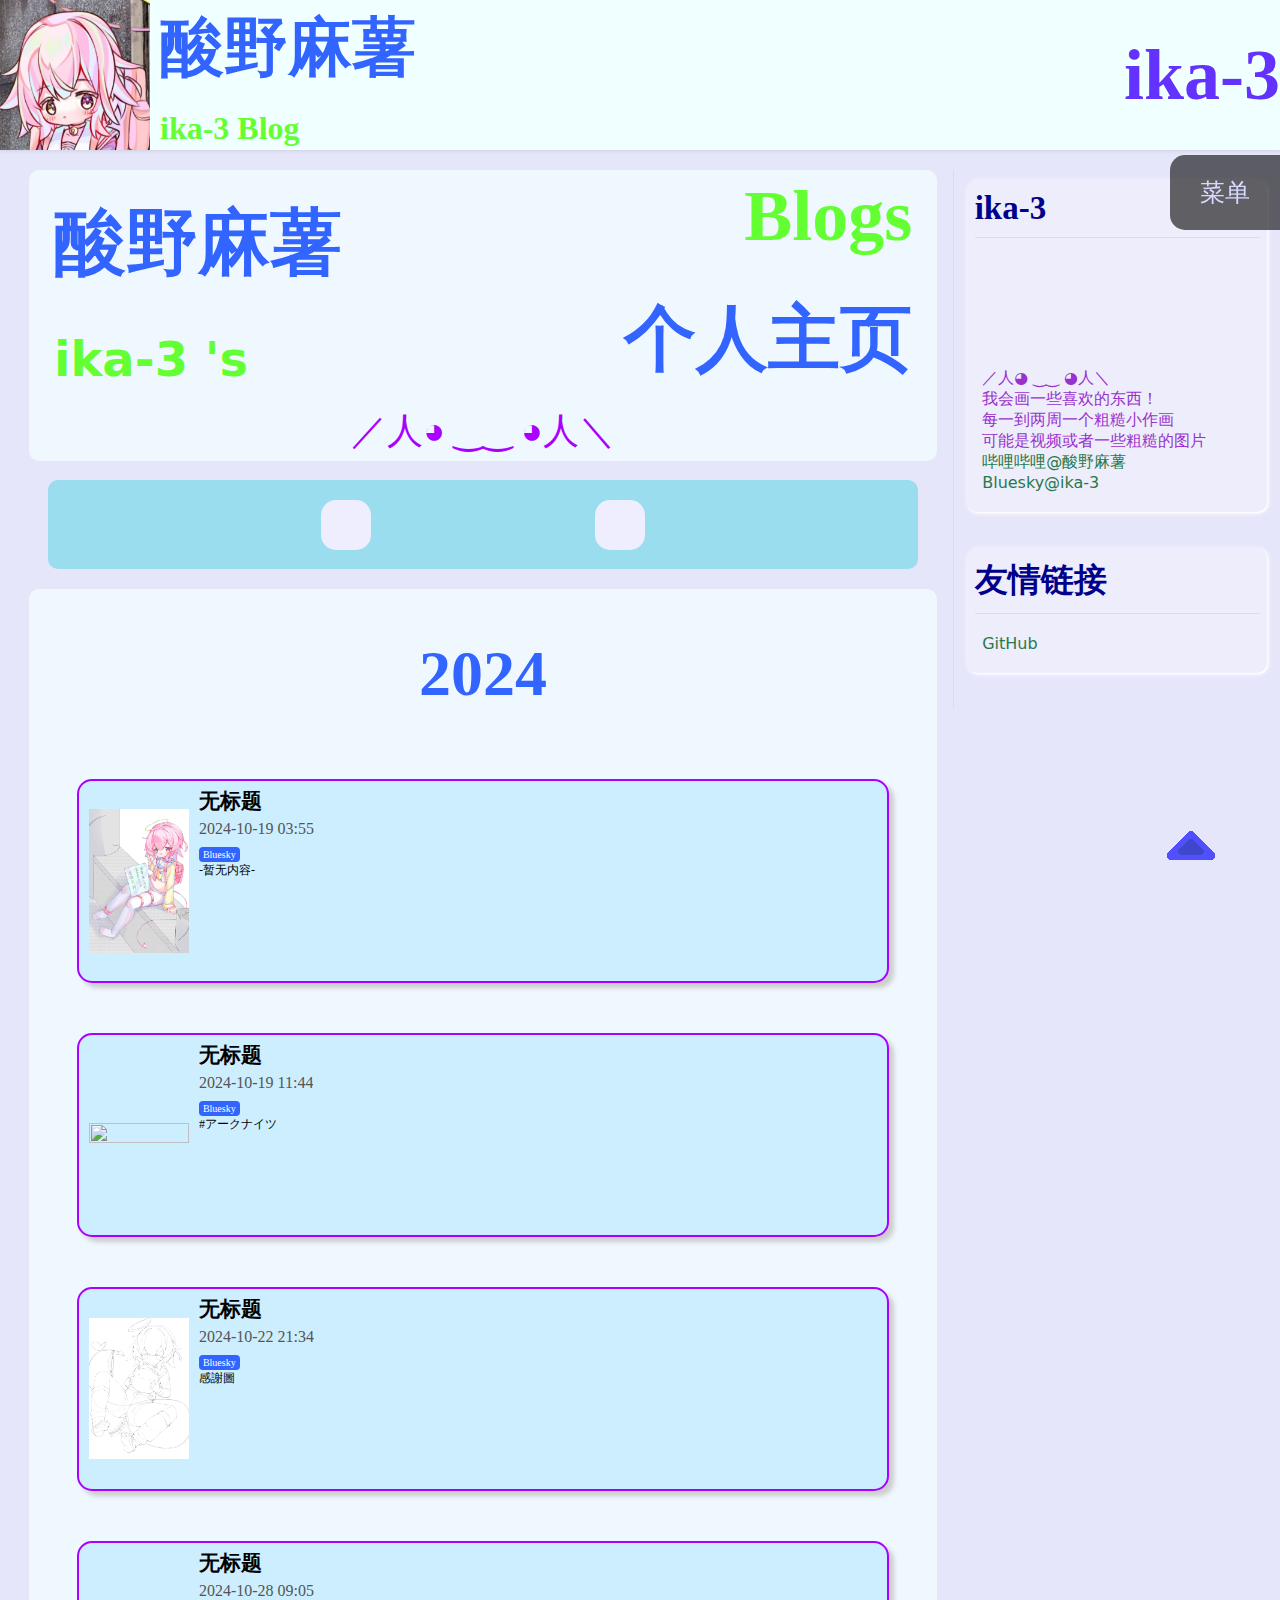
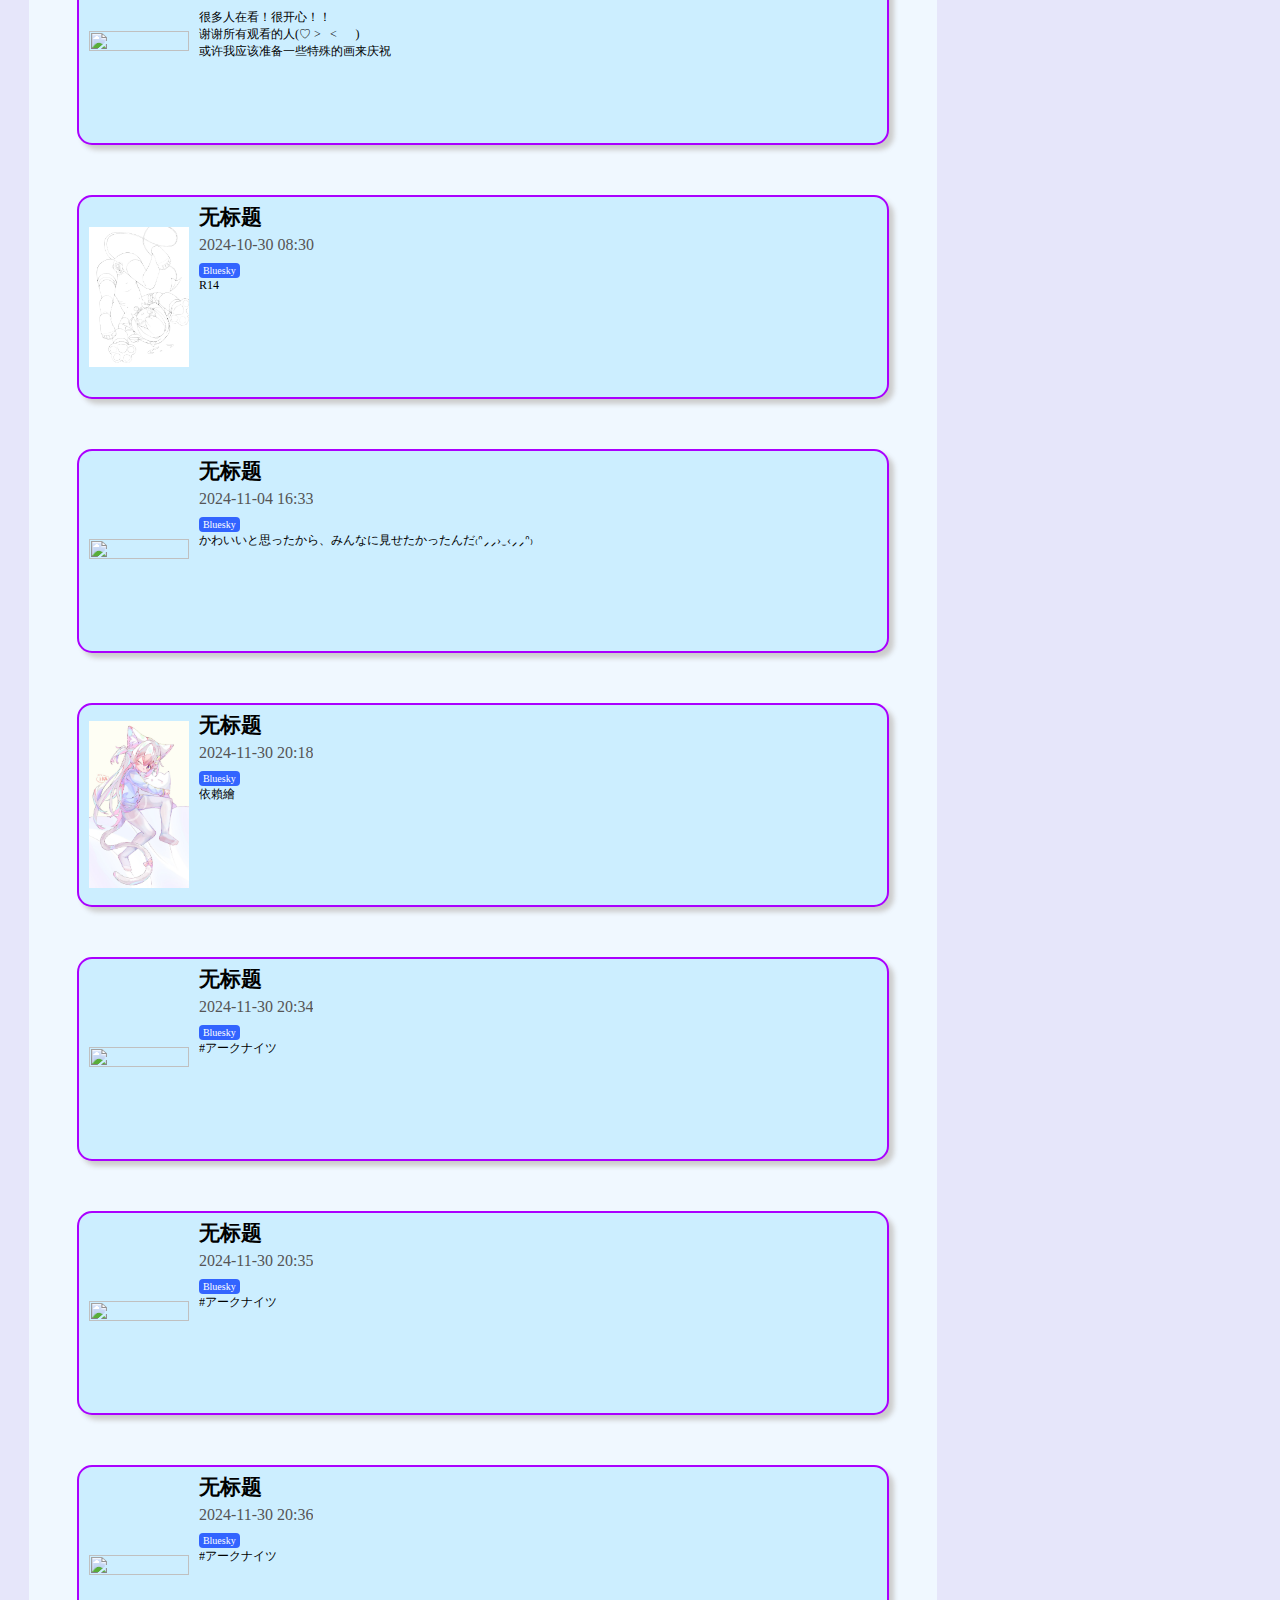
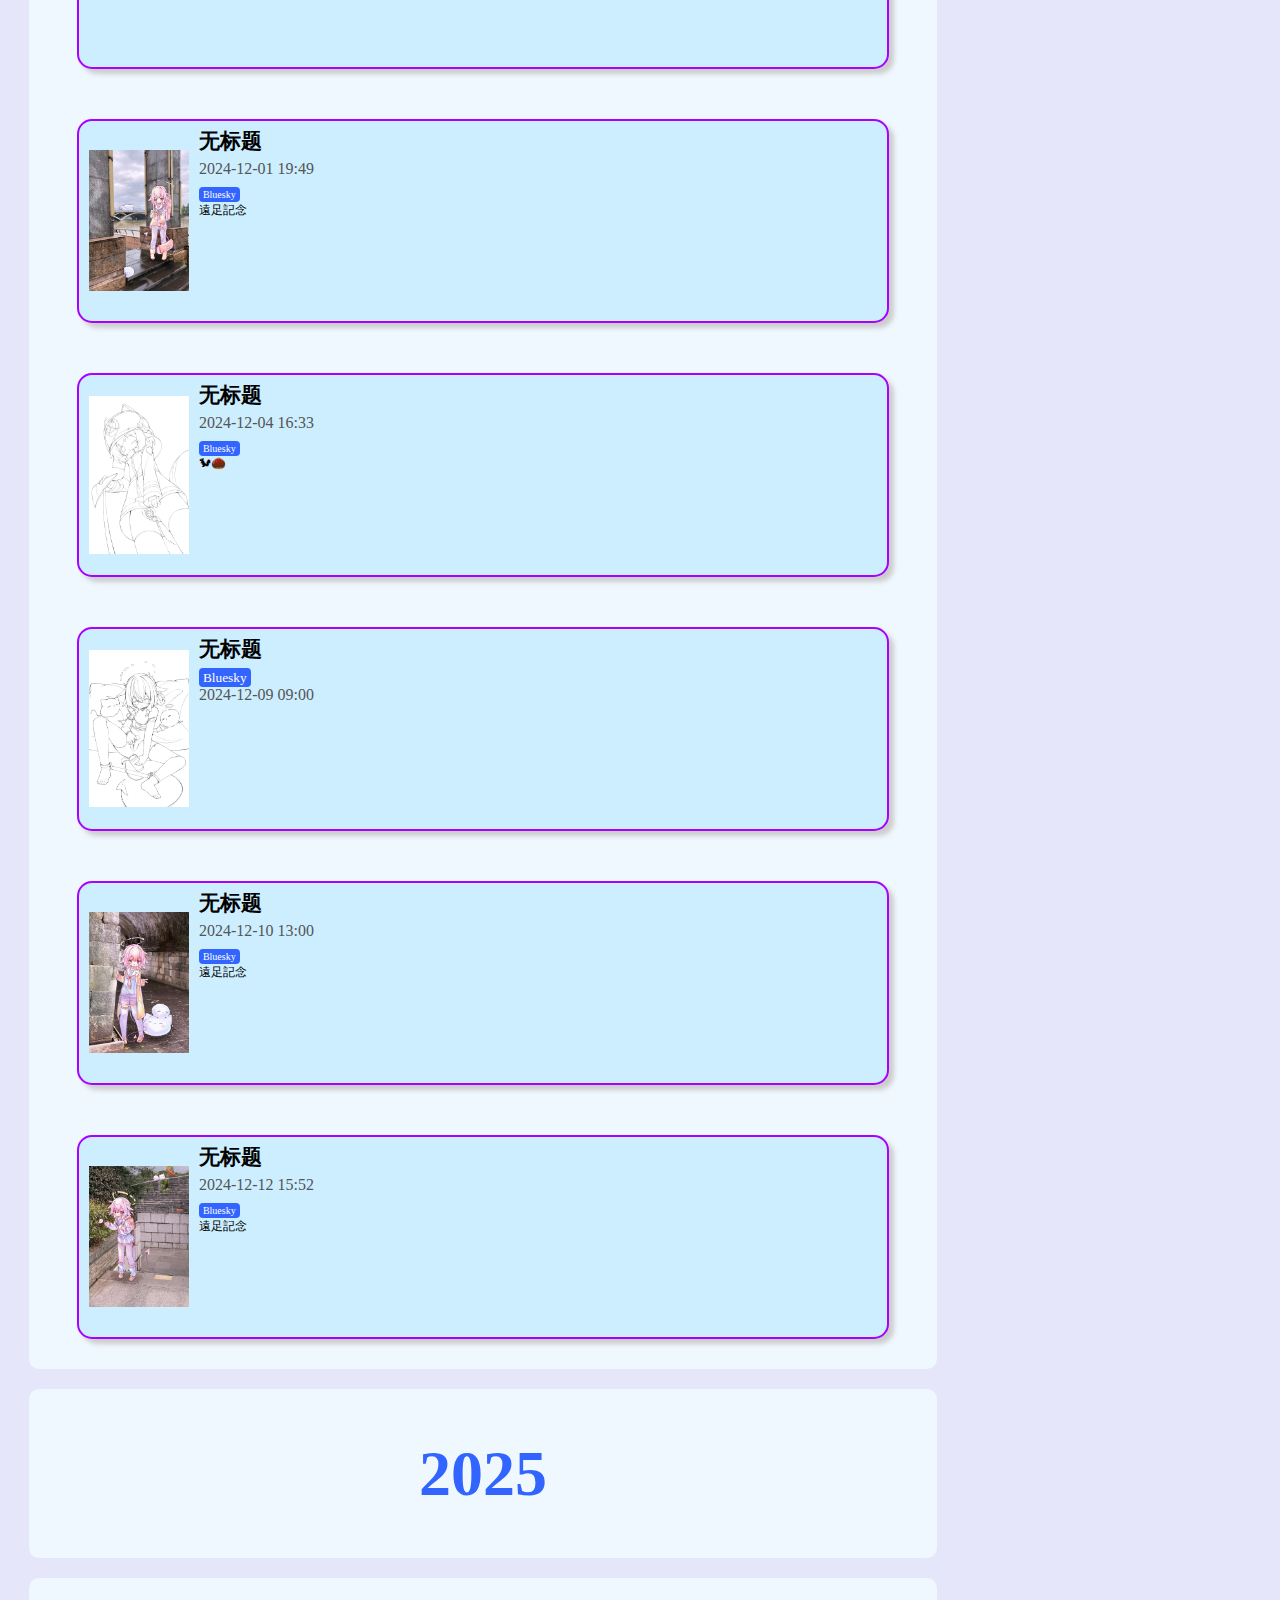
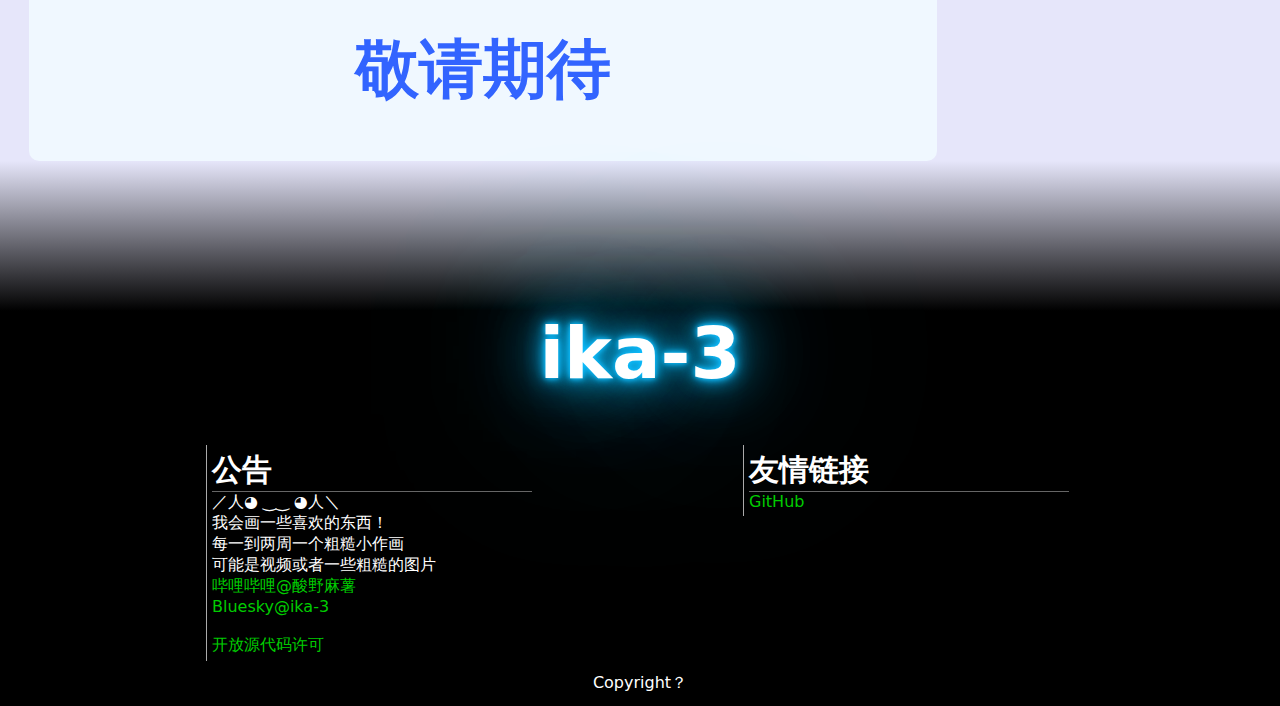
==== commit 642f82f8: "Add where blogs come from" ====
--- a/blogs/index.html
+++ b/blogs/index.html
@@ -54,7 +54,7 @@
 						</div>
 					</div>
 					<div class="bookcard-introductionbox">
-						<p class="bookcard-introduction">-暂无内容-</p>
+						<p class="bookcard-introduction"><span class="from-site">Bluesky</span><br>-暂无内容-</p>
 					</div>
 				</div>
 			</a>
@@ -68,7 +68,7 @@
 						</div>
 					</div>
 					<div class="bookcard-introductionbox">
-						<p class="bookcard-introduction">#アークナイツ</p>
+						<p class="bookcard-introduction"><span class="from-site">Bluesky</span><br>#アークナイツ</p>
 					</div>
 				</div>
 			</a>
@@ -82,12 +82,12 @@
 						</div>
 					</div>
 					<div class="bookcard-introductionbox">
-						<p class="bookcard-introduction">感謝圖</p>
+						<p class="bookcard-introduction"><span class="from-site">Bluesky</span><br>感謝圖</p>
 					</div>
 				</div>
 			</a>
 			<a href="2024102801.html" class="bookcard" target="_blank">
-				<img src="../media/pic/2024102801.jpg" class="bookcard-cover">
+				<img src="../media/cover/none.png" class="bookcard-cover">
 				<div class="bookcard-informationbox">
 					<div class="bookcard-infobox">
 						<div class="bookcard-info">
@@ -110,7 +110,7 @@
 						</div>
 					</div>
 					<div class="bookcard-introductionbox">
-						<p class="bookcard-introduction">R14</p>
+						<p class="bookcard-introduction"><span class="from-site">Bluesky</span><br>R14</p>
 					</div>
 				</div>
 			</a>
@@ -124,7 +124,7 @@
 						</div>
 					</div>
 					<div class="bookcard-introductionbox">
-						<p class="bookcard-introduction">かわいいと思ったから、みんなに見せたかったんだ₍ᐢ⸝⸝›   ̫ ‹⸝⸝ᐢ₎</p>
+						<p class="bookcard-introduction"><span class="from-site">Bluesky</span><br>かわいいと思ったから、みんなに見せたかったんだ₍ᐢ⸝⸝›   ̫ ‹⸝⸝ᐢ₎</p>
 					</div>
 				</div>
 			</a>
@@ -138,7 +138,7 @@
 						</div>
 					</div>
 					<div class="bookcard-introductionbox">
-						<p class="bookcard-introduction">依賴繪</p>
+						<p class="bookcard-introduction"><span class="from-site">Bluesky</span><br>依賴繪</p>
 					</div>
 				</div>
 			</a>
@@ -152,7 +152,7 @@
 						</div>
 					</div>
 					<div class="bookcard-introductionbox">
-						<p class="bookcard-introduction">#アークナイツ</p>
+						<p class="bookcard-introduction"><span class="from-site">Bluesky</span><br>#アークナイツ</p>
 					</div>
 				</div>
 			</a>
@@ -166,7 +166,7 @@
 						</div>
 					</div>
 					<div class="bookcard-introductionbox">
-						<p class="bookcard-introduction">#アークナイツ</p>
+						<p class="bookcard-introduction"><span class="from-site">Bluesky</span><br>#アークナイツ</p>
 					</div>
 				</div>
 			</a>
@@ -180,7 +180,7 @@
 						</div>
 					</div>
 					<div class="bookcard-introductionbox">
-						<p class="bookcard-introduction">#アークナイツ</p>
+						<p class="bookcard-introduction"><span class="from-site">Bluesky</span><br>#アークナイツ</p>
 					</div>
 				</div>
 			</a>
@@ -194,7 +194,7 @@
 						</div>
 					</div>
 					<div class="bookcard-introductionbox">
-						<p class="bookcard-introduction">遠足記念</p>
+						<p class="bookcard-introduction"><span class="from-site">Bluesky</span><br>遠足記念</p>
 					</div>
 				</div>
 			</a>
@@ -208,7 +208,7 @@
 						</div>
 					</div>
 					<div class="bookcard-introductionbox">
-						<p class="bookcard-introduction">🐿🌰</p>
+						<p class="bookcard-introduction"><span class="from-site">Bluesky</span><br>🐿🌰</p>
 					</div>
 				</div>
 			</a>
@@ -218,7 +218,7 @@
 					<div class="bookcard-infobox">
 						<div class="bookcard-info">
 							<p class="bookcard-title">无标题</p>
-							<p class="bookcard-author">2024-12-09 09:00</p>
+							<p class="bookcard-author"><span class="from-site">Bluesky</span><br>2024-12-09 09:00</p>
 						</div>
 					</div>
 					<div class="bookcard-introductionbox">
@@ -236,7 +236,7 @@
 						</div>
 					</div>
 					<div class="bookcard-introductionbox">
-						<p class="bookcard-introduction">遠足記念</p>
+						<p class="bookcard-introduction"><span class="from-site">Bluesky</span><br>遠足記念</p>
 					</div>
 				</div>
 			</a>
@@ -250,7 +250,7 @@
 						</div>
 					</div>
 					<div class="bookcard-introductionbox">
-						<p class="bookcard-introduction">遠足記念</p>
+						<p class="bookcard-introduction"><span class="from-site">Bluesky</span><br>遠足記念</p>
 					</div>
 				</div>
 			</a>
--- a/blogs/blog.css
+++ b/blogs/blog.css
@@ -99,6 +99,15 @@
 	-moz-user-select: none;
 	-ms-user-select: none;
 	user-select: none;}
+.from-site{
+	background-color: #3264FF;
+	color: #FFF;
+	padding:.125rem .25rem;
+	border-radius:0.25rem;
+	font-size: smaller;
+	font-family: "MiSans";
+	font-weight: 500;
+}
 /* article parts */
 /*bookinfo*/
 .bookinfo{
